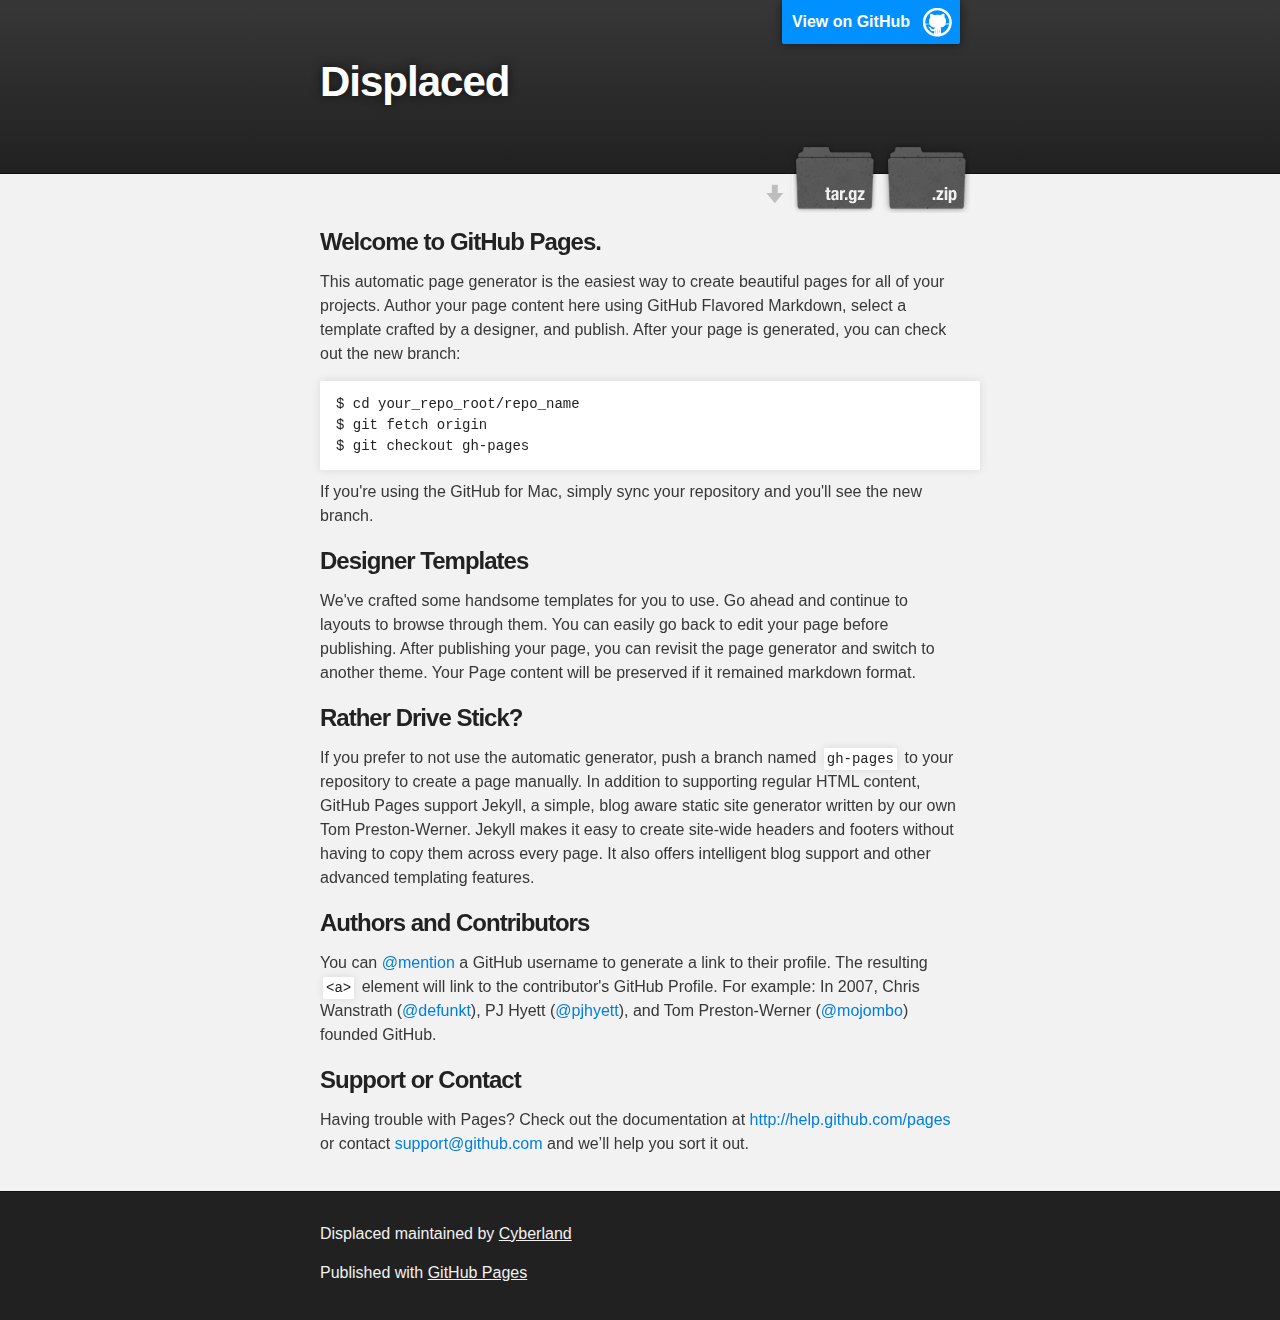
==== index.html @ 08fc385e "Create gh-pages branch via GitHub" ====
<!DOCTYPE html>
<html>

  <head>
    <meta charset='utf-8'>
    <meta http-equiv="X-UA-Compatible" content="chrome=1">
    <meta name="description" content="Displaced : ">

    <link rel="stylesheet" type="text/css" media="screen" href="stylesheets/stylesheet.css">

    <title>Displaced</title>
  </head>

  <body>

    <!-- HEADER -->
    <div id="header_wrap" class="outer">
        <header class="inner">
          <a id="forkme_banner" href="https://github.com/Cyberland/displaced">View on GitHub</a>

          <h1 id="project_title">Displaced</h1>
          <h2 id="project_tagline"></h2>

            <section id="downloads">
              <a class="zip_download_link" href="https://github.com/Cyberland/displaced/zipball/master">Download this project as a .zip file</a>
              <a class="tar_download_link" href="https://github.com/Cyberland/displaced/tarball/master">Download this project as a tar.gz file</a>
            </section>
        </header>
    </div>

    <!-- MAIN CONTENT -->
    <div id="main_content_wrap" class="outer">
      <section id="main_content" class="inner">
        <h3>
<a name="welcome-to-github-pages" class="anchor" href="#welcome-to-github-pages"><span class="octicon octicon-link"></span></a>Welcome to GitHub Pages.</h3>

<p>This automatic page generator is the easiest way to create beautiful pages for all of your projects. Author your page content here using GitHub Flavored Markdown, select a template crafted by a designer, and publish. After your page is generated, you can check out the new branch:</p>

<pre><code>$ cd your_repo_root/repo_name
$ git fetch origin
$ git checkout gh-pages
</code></pre>

<p>If you're using the GitHub for Mac, simply sync your repository and you'll see the new branch.</p>

<h3>
<a name="designer-templates" class="anchor" href="#designer-templates"><span class="octicon octicon-link"></span></a>Designer Templates</h3>

<p>We've crafted some handsome templates for you to use. Go ahead and continue to layouts to browse through them. You can easily go back to edit your page before publishing. After publishing your page, you can revisit the page generator and switch to another theme. Your Page content will be preserved if it remained markdown format.</p>

<h3>
<a name="rather-drive-stick" class="anchor" href="#rather-drive-stick"><span class="octicon octicon-link"></span></a>Rather Drive Stick?</h3>

<p>If you prefer to not use the automatic generator, push a branch named <code>gh-pages</code> to your repository to create a page manually. In addition to supporting regular HTML content, GitHub Pages support Jekyll, a simple, blog aware static site generator written by our own Tom Preston-Werner. Jekyll makes it easy to create site-wide headers and footers without having to copy them across every page. It also offers intelligent blog support and other advanced templating features.</p>

<h3>
<a name="authors-and-contributors" class="anchor" href="#authors-and-contributors"><span class="octicon octicon-link"></span></a>Authors and Contributors</h3>

<p>You can <a href="https://github.com/blog/821" class="user-mention">@mention</a> a GitHub username to generate a link to their profile. The resulting <code>&lt;a&gt;</code> element will link to the contributor's GitHub Profile. For example: In 2007, Chris Wanstrath (<a href="https://github.com/defunkt" class="user-mention">@defunkt</a>), PJ Hyett (<a href="https://github.com/pjhyett" class="user-mention">@pjhyett</a>), and Tom Preston-Werner (<a href="https://github.com/mojombo" class="user-mention">@mojombo</a>) founded GitHub.</p>

<h3>
<a name="support-or-contact" class="anchor" href="#support-or-contact"><span class="octicon octicon-link"></span></a>Support or Contact</h3>

<p>Having trouble with Pages? Check out the documentation at <a href="http://help.github.com/pages">http://help.github.com/pages</a> or contact <a href="mailto:support@github.com">support@github.com</a> and we’ll help you sort it out.</p>
      </section>
    </div>

    <!-- FOOTER  -->
    <div id="footer_wrap" class="outer">
      <footer class="inner">
        <p class="copyright">Displaced maintained by <a href="https://github.com/Cyberland">Cyberland</a></p>
        <p>Published with <a href="http://pages.github.com">GitHub Pages</a></p>
      </footer>
    </div>

    

  </body>
</html>
---- stylesheets/stylesheet.css ----
/*******************************************************************************
Slate Theme for GitHub Pages
by Jason Costello, @jsncostello
*******************************************************************************/

@import url(pygment_trac.css);

/*******************************************************************************
MeyerWeb Reset
*******************************************************************************/

html, body, div, span, applet, object, iframe,
h1, h2, h3, h4, h5, h6, p, blockquote, pre,
a, abbr, acronym, address, big, cite, code,
del, dfn, em, img, ins, kbd, q, s, samp,
small, strike, strong, sub, sup, tt, var,
b, u, i, center,
dl, dt, dd, ol, ul, li,
fieldset, form, label, legend,
table, caption, tbody, tfoot, thead, tr, th, td,
article, aside, canvas, details, embed,
figure, figcaption, footer, header, hgroup,
menu, nav, output, ruby, section, summary,
time, mark, audio, video {
  margin: 0;
  padding: 0;
  border: 0;
  font: inherit;
  vertical-align: baseline;
}

/* HTML5 display-role reset for older browsers */
article, aside, details, figcaption, figure,
footer, header, hgroup, menu, nav, section {
  display: block;
}

ol, ul {
  list-style: none;
}

table {
  border-collapse: collapse;
  border-spacing: 0;
}

/*******************************************************************************
Theme Styles
*******************************************************************************/

body {
  box-sizing: border-box;
  color:#373737;
  background: #212121;
  font-size: 16px;
  font-family: 'Myriad Pro', Calibri, Helvetica, Arial, sans-serif;
  line-height: 1.5;
  -webkit-font-smoothing: antialiased;
}

h1, h2, h3, h4, h5, h6 {
  margin: 10px 0;
  font-weight: 700;
  color:#222222;
  font-family: 'Lucida Grande', 'Calibri', Helvetica, Arial, sans-serif;
  letter-spacing: -1px;
}

h1 {
  font-size: 36px;
  font-weight: 700;
}

h2 {
  padding-bottom: 10px;
  font-size: 32px;
  background: url('../images/bg_hr.png') repeat-x bottom;
}

h3 {
  font-size: 24px;
}

h4 {
  font-size: 21px;
}

h5 {
  font-size: 18px;
}

h6 {
  font-size: 16px;
}

p {
  margin: 10px 0 15px 0;
}

footer p {
  color: #f2f2f2;
}

a {
  text-decoration: none;
  color: #007edf;
  text-shadow: none;

  transition: color 0.5s ease;
  transition: text-shadow 0.5s ease;
  -webkit-transition: color 0.5s ease;
  -webkit-transition: text-shadow 0.5s ease;
  -moz-transition: color 0.5s ease;
  -moz-transition: text-shadow 0.5s ease;
  -o-transition: color 0.5s ease;
  -o-transition: text-shadow 0.5s ease;
  -ms-transition: color 0.5s ease;
  -ms-transition: text-shadow 0.5s ease;
}

a:hover, a:focus {text-decoration: underline;}

footer a {
  color: #F2F2F2;
  text-decoration: underline;
}

em {
  font-style: italic;
}

strong {
  font-weight: bold;
}

img {
  position: relative;
  margin: 0 auto;
  max-width: 739px;
  padding: 5px;
  margin: 10px 0 10px 0;
  border: 1px solid #ebebeb;

  box-shadow: 0 0 5px #ebebeb;
  -webkit-box-shadow: 0 0 5px #ebebeb;
  -moz-box-shadow: 0 0 5px #ebebeb;
  -o-box-shadow: 0 0 5px #ebebeb;
  -ms-box-shadow: 0 0 5px #ebebeb;
}

p img {
  display: inline;
  margin: 0;
  padding: 0;
  vertical-align: middle;
  text-align: center;
  border: none;
}

pre, code {
  width: 100%;
  color: #222;
  background-color: #fff;

  font-family: Monaco, "Bitstream Vera Sans Mono", "Lucida Console", Terminal, monospace;
  font-size: 14px;

  border-radius: 2px;
  -moz-border-radius: 2px;
  -webkit-border-radius: 2px;
}

pre {
  width: 100%;
  padding: 10px;
  box-shadow: 0 0 10px rgba(0,0,0,.1);
  overflow: auto;
}

code {
  padding: 3px;
  margin: 0 3px;
  box-shadow: 0 0 10px rgba(0,0,0,.1);
}

pre code {
  display: block;
  box-shadow: none;
}

blockquote {
  color: #666;
  margin-bottom: 20px;
  padding: 0 0 0 20px;
  border-left: 3px solid #bbb;
}


ul, ol, dl {
  margin-bottom: 15px
}

ul {
  list-style: inside;
  padding-left: 20px;
}

ol {
  list-style: decimal inside;
  padding-left: 20px;
}

dl dt {
  font-weight: bold;
}

dl dd {
  padding-left: 20px;
  font-style: italic;
}

dl p {
  padding-left: 20px;
  font-style: italic;
}

hr {
  height: 1px;
  margin-bottom: 5px;
  border: none;
  background: url('../images/bg_hr.png') repeat-x center;
}

table {
  border: 1px solid #373737;
  margin-bottom: 20px;
  text-align: left;
 }

th {
  font-family: 'Lucida Grande', 'Helvetica Neue', Helvetica, Arial, sans-serif;
  padding: 10px;
  background: #373737;
  color: #fff;
 }

td {
  padding: 10px;
  border: 1px solid #373737;
 }

form {
  background: #f2f2f2;
  padding: 20px;
}

/*******************************************************************************
Full-Width Styles
*******************************************************************************/

.outer {
  width: 100%;
}

.inner {
  position: relative;
  max-width: 640px;
  padding: 20px 10px;
  margin: 0 auto;
}

#forkme_banner {
  display: block;
  position: absolute;
  top:0;
  right: 10px;
  z-index: 10;
  padding: 10px 50px 10px 10px;
  color: #fff;
  background: url('../images/blacktocat.png') #0090ff no-repeat 95% 50%;
  font-weight: 700;
  box-shadow: 0 0 10px rgba(0,0,0,.5);
  border-bottom-left-radius: 2px;
  border-bottom-right-radius: 2px;
}

#header_wrap {
  background: #212121;
  background: -moz-linear-gradient(top, #373737, #212121);
  background: -webkit-linear-gradient(top, #373737, #212121);
  background: -ms-linear-gradient(top, #373737, #212121);
  background: -o-linear-gradient(top, #373737, #212121);
  background: linear-gradient(top, #373737, #212121);
}

#header_wrap .inner {
  padding: 50px 10px 30px 10px;
}

#project_title {
  margin: 0;
  color: #fff;
  font-size: 42px;
  font-weight: 700;
  text-shadow: #111 0px 0px 10px;
}

#project_tagline {
  color: #fff;
  font-size: 24px;
  font-weight: 300;
  background: none;
  text-shadow: #111 0px 0px 10px;
}

#downloads {
  position: absolute;
  width: 210px;
  z-index: 10;
  bottom: -40px;
  right: 0;
  height: 70px;
  background: url('../images/icon_download.png') no-repeat 0% 90%;
}

.zip_download_link {
  display: block;
  float: right;
  width: 90px;
  height:70px;
  text-indent: -5000px;
  overflow: hidden;
  background: url(../images/sprite_download.png) no-repeat bottom left;
}

.tar_download_link {
  display: block;
  float: right;
  width: 90px;
  height:70px;
  text-indent: -5000px;
  overflow: hidden;
  background: url(../images/sprite_download.png) no-repeat bottom right;
  margin-left: 10px;
}

.zip_download_link:hover {
  background: url(../images/sprite_download.png) no-repeat top left;
}

.tar_download_link:hover {
  background: url(../images/sprite_download.png) no-repeat top right;
}

#main_content_wrap {
  background: #f2f2f2;
  border-top: 1px solid #111;
  border-bottom: 1px solid #111;
}

#main_content {
  padding-top: 40px;
}

#footer_wrap {
  background: #212121;
}



/*******************************************************************************
Small Device Styles
*******************************************************************************/

@media screen and (max-width: 480px) {
  body {
    font-size:14px;
  }

  #downloads {
    display: none;
  }

  .inner {
    min-width: 320px;
    max-width: 480px;
  }

  #project_title {
  font-size: 32px;
  }

  h1 {
    font-size: 28px;
  }

  h2 {
    font-size: 24px;
  }

  h3 {
    font-size: 21px;
  }

  h4 {
    font-size: 18px;
  }

  h5 {
    font-size: 14px;
  }

  h6 {
    font-size: 12px;
  }

  code, pre {
    min-width: 320px;
    max-width: 480px;
    font-size: 11px;
  }

}
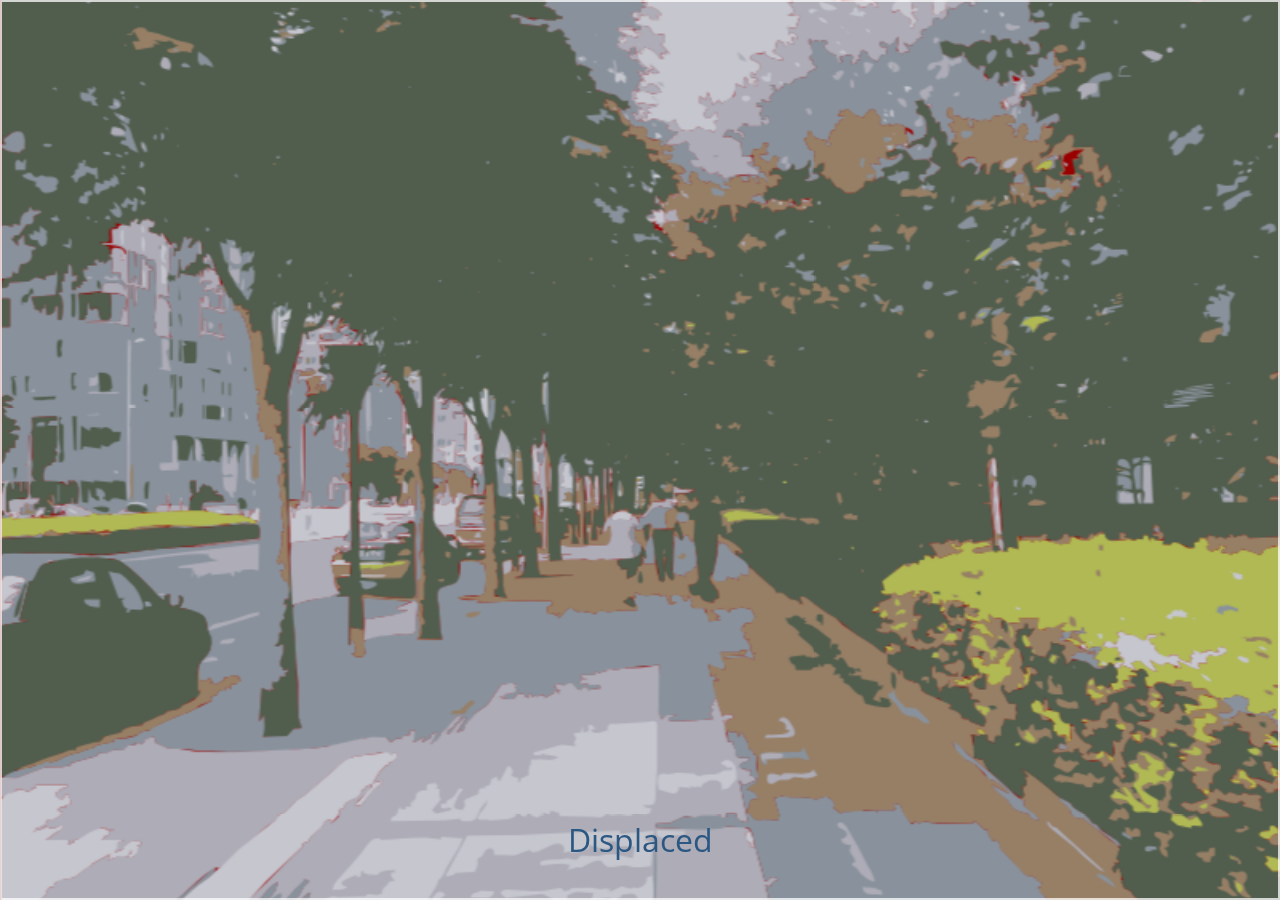
==== commit 36f13f79: "Update" ====
--- a/index.html
+++ b/index.html
@@ -1,79 +1,100 @@
 <!DOCTYPE html>
-<html>
+<!--[if lt IE 7]> <html lang="en" class="lt-ie9 lt-ie8 lt-ie7" prefix="og: http://ogp.me/ns#"> <![endif]-->
+<!--[if IE 7]>    <html lang="en" class="lt-ie9 lt-ie8" prefix="og: http://ogp.me/ns#"> <![endif]-->
+<!--[if IE 8]>    <html lang="en" class="lt-ie9" prefix="og: http://ogp.me/ns#"> <![endif]-->
+<!--[if gt IE 8]><!-->
+<html lang="en" class="" prefix="og: http://ogp.me/ns#">
+<!--<![endif]-->
 
-  <head>
-    <meta charset='utf-8'>
-    <meta http-equiv="X-UA-Compatible" content="chrome=1">
-    <meta name="description" content="Displaced : ">
+<head>
 
-    <link rel="stylesheet" type="text/css" media="screen" href="stylesheets/stylesheet.css">
+<meta charset="utf-8">
 
-    <title>Displaced</title>
-  </head>
+<! -- About the Article //-->
+<title>Front Cover</title>
+<meta name="description" content="DESCRIPTION">
+<meta name="author" content="Firstname Lastname">
 
-  <body>
+<meta property="og:site_name" content="woop.ie" />
+<meta property="og:title" content="Article Title" />
+<meta property="og:description" content="DESCRIPTION" />
+<meta property="og:article:author" content="AUTHORURL" />
+<meta property="og:article:section" content="Section" />
+<meta property="fb:admins" content="536042363" />
+<meta property="og:type" content="article"> 
+<meta property="og:url" content="http://www.woop.ie/url/" />
+<meta property="og:image" content="article/img/thumbnail.jpg" />
 
-    <!-- HEADER -->
-    <div id="header_wrap" class="outer">
-        <header class="inner">
-          <a id="forkme_banner" href="https://github.com/Cyberland/displaced">View on GitHub</a>
+<! -- iOS view formatting //-->
+<meta name="viewport" content="width=device-width,initial-scale=1.0,maximum-scale=1.0,user-scalable=no" />
+<meta name="apple-mobile-web-app-capable" content="yes" />
+<meta name="apple-mobile-web-app-status-bar-style" content="black-translucent" />
 
-          <h1 id="project_title">Displaced</h1>
-          <h2 id="project_tagline"></h2>
+<!--Microsoft -->
+<meta http-equiv="cleartype" content="on">
+<meta http-equiv="X-UA-Compatible" content="IE=edge,chrome=1">
 
-            <section id="downloads">
-              <a class="zip_download_link" href="https://github.com/Cyberland/displaced/zipball/master">Download this project as a .zip file</a>
-              <a class="tar_download_link" href="https://github.com/Cyberland/displaced/tarball/master">Download this project as a tar.gz file</a>
-            </section>
-        </header>
-    </div>
+<! -- Stylesheets //-->
+<link href="fonts/modern-pictograms/stylesheet.css" rel="stylesheet" /> <!-- temp sass compile workaround //-->
+<link href="stylesheets/theme.css" rel="stylesheet" />
+<link href="frontcover/styles.css" rel="stylesheet" />
+<link href="stylesheets/print.css" rel="stylesheet" />
 
-    <!-- MAIN CONTENT -->
-    <div id="main_content_wrap" class="outer">
-      <section id="main_content" class="inner">
-        <h3>
-<a name="welcome-to-github-pages" class="anchor" href="#welcome-to-github-pages"><span class="octicon octicon-link"></span></a>Welcome to GitHub Pages.</h3>
+<!--[if IE]>
+<link href="stylesheets/ie.css" media="screen, projection" rel="stylesheet" type="text/css" />
+<![endif]-->
 
-<p>This automatic page generator is the easiest way to create beautiful pages for all of your projects. Author your page content here using GitHub Flavored Markdown, select a template crafted by a designer, and publish. After your page is generated, you can check out the new branch:</p>
+<!--[if lt IE 9]>
+<script src="js/html5shiv.js"></script>
+<![endif]-->
 
-<pre><code>$ cd your_repo_root/repo_name
-$ git fetch origin
-$ git checkout gh-pages
-</code></pre>
+<a rel="prev" class="prev" href="index.html"></a>
+<a rel="next" class="next" href="feature_1824.html"></a>
+</head>
 
-<p>If you're using the GitHub for Mac, simply sync your repository and you'll see the new branch.</p>
+<body class="page" id="frontcover">
+<img src="articleContent/1823/1243499657748.png" id="bg" class="bgwidth" style="margin-left: 0.5px;" alt=""/>
+<a href="feature_1824.html" id="linkthrough"></a>
 
-<h3>
-<a name="designer-templates" class="anchor" href="#designer-templates"><span class="octicon octicon-link"></span></a>Designer Templates</h3>
 
-<p>We've crafted some handsome templates for you to use. Go ahead and continue to layouts to browse through them. You can easily go back to edit your page before publishing. After publishing your page, you can revisit the page generator and switch to another theme. Your Page content will be preserved if it remained markdown format.</p>
+<!-- START main wrapper //-->
+<div id="wrapper">
 
-<h3>
-<a name="rather-drive-stick" class="anchor" href="#rather-drive-stick"><span class="octicon octicon-link"></span></a>Rather Drive Stick?</h3>
 
-<p>If you prefer to not use the automatic generator, push a branch named <code>gh-pages</code> to your repository to create a page manually. In addition to supporting regular HTML content, GitHub Pages support Jekyll, a simple, blog aware static site generator written by our own Tom Preston-Werner. Jekyll makes it easy to create site-wide headers and footers without having to copy them across every page. It also offers intelligent blog support and other advanced templating features.</p>
+<!-- START article heading //-->
+<header role="banner" id="frontcover-heading" class="group go-center">
 
-<h3>
-<a name="authors-and-contributors" class="anchor" href="#authors-and-contributors"><span class="octicon octicon-link"></span></a>Authors and Contributors</h3>
+        
 
-<p>You can <a href="https://github.com/blog/821" class="user-mention">@mention</a> a GitHub username to generate a link to their profile. The resulting <code>&lt;a&gt;</code> element will link to the contributor's GitHub Profile. For example: In 2007, Chris Wanstrath (<a href="https://github.com/defunkt" class="user-mention">@defunkt</a>), PJ Hyett (<a href="https://github.com/pjhyett" class="user-mention">@pjhyett</a>), and Tom Preston-Werner (<a href="https://github.com/mojombo" class="user-mention">@mojombo</a>) founded GitHub.</p>
+</header>
+<div id="frontcover-items-wrap" class="go-center">
+<section id="frontcover-items"><p><a href="contents.html" class="">Displaced</a></p>
+</section>
+</div>
+<!-- End article heading //-->
 
-<h3>
-<a name="support-or-contact" class="anchor" href="#support-or-contact"><span class="octicon octicon-link"></span></a>Support or Contact</h3>
+</div><!-- END main wrapper //-->
 
-<p>Having trouble with Pages? Check out the documentation at <a href="http://help.github.com/pages">http://help.github.com/pages</a> or contact <a href="mailto:support@github.com">support@github.com</a> and we’ll help you sort it out.</p>
-      </section>
-    </div>
+<!-- jQuery plugins, CDN and fallback //-->
+<script type="text/javascript" src="//ajax.googleapis.com/ajax/libs/jquery/1.7.1/jquery.min.js"></script>
+<script type="text/javascript">
+if (typeof jQuery == 'undefined') {
+    document.write(unescape("%3Cscript src='js/jquery-1.7.1.min.js' type='text/javascript'%3E%3C/script%3E"));
+}
+</script>
+<script type="text/javascript" src="js/scripts-combined.js"></script>
+<script type="text/javascript" src="js/debug.js"></script>
 
-    <!-- FOOTER  -->
-    <div id="footer_wrap" class="outer">
-      <footer class="inner">
-        <p class="copyright">Displaced maintained by <a href="https://github.com/Cyberland">Cyberland</a></p>
-        <p>Published with <a href="http://pages.github.com">GitHub Pages</a></p>
-      </footer>
-    </div>
+<!-- Google Analytics //-->
+<script>
+	(function(i,s,o,g,r,a,m){i['GoogleAnalyticsObject']=r;i[r]=i[r]||function(){
+	(i[r].q=i[r].q||[]).push(arguments)},i[r].l=1*new Date();a=s.createElement(o), 
+	m=s.getElementsByTagName(o)[0];a.async=1;a.src=g;m.parentNode.insertBefore(a,m) 
+	})(window,document,'script','//www.google-analytics.com/analytics.js','ga');
 
-    
+	ga('create', 'UA-28531592-1', 'auto');
+	ga('send', 'pageview');
+</script>
 
-  </body>
+</body>
 </html>
--- a/fonts/modern-pictograms/stylesheet.css
+++ b/fonts/modern-pictograms/stylesheet.css
@@ -0,0 +1,16 @@
+/* Generated by Font Squirrel (http://www.fontsquirrel.com) on February 23, 2012 06:17:57 AM America/New_York */
+
+
+
+@font-face {
+    font-family: 'ModernPictogramsNormal';
+    src: url('modernpics-webfont.eot');
+    src: url('modernpics-webfont.eot?#iefix') format('embedded-opentype'),
+         url('modernpics-webfont.woff') format('woff'),
+         url('modernpics-webfont.ttf') format('truetype'),
+         url('modernpics-webfont.svg#ModernPictogramsNormal') format('svg');
+    font-weight: normal;
+    font-style: normal;
+
+}
+
--- a/stylesheets/theme.css
+++ b/stylesheets/theme.css
@@ -0,0 +1,3411 @@
+@import url(https://fonts.googleapis.com/css?family=Open+Sans:400,700,400italic,700italic,800|Montserrat:400,700|Open+Sans+Condensed:300,300italic,700);
+.font1 {
+  font-family: "Open Sans", sans-serif; }
+
+.font2 {
+  font-family: "Montserrat", sans-serif; }
+
+.font3 {
+  font-family: "Open Sans Condensed", sans-serif; }
+
+.color1 {
+  color: #222222 !important; }
+
+.color2 {
+  color: #990000 !important; }
+
+.color3 {
+  color: #999999 !important; }
+
+.color4 {
+  color: #2b5783 !important; }
+
+.revcolor1 {
+  color: white !important; }
+
+.revcolor2 {
+  color: #eeeeee !important; }
+
+.color1-bg {
+  background-color: #222222 !important; }
+
+.color2-bg {
+  background-color: #990000 !important; }
+
+.color3-bg {
+  background-color: #999999 !important; }
+
+.color4-bg {
+  background-color: #2b5783 !important; }
+
+.revcolor1-bg {
+  background-color: white !important; }
+
+.revcolor2-bg {
+  background-color: #eeeeee !important; }
+
+.bold {
+  font-weight: bold; }
+
+.italic {
+  font-style: italic; }
+
+.allcaps {
+  text-transform: uppercase; }
+
+article, aside, details, figcaption, figure, footer, header, hgroup, nav, section {
+  display: block; }
+
+audio, canvas, video {
+  display: inline-block;
+  *display: inline;
+  *zoom: 1; }
+
+audio:not([controls]) {
+  display: none; }
+
+[hidden] {
+  display: none; }
+
+html {
+  font-size: 100%;
+  -webkit-text-size-adjust: 100%;
+  -ms-text-size-adjust: 100%; }
+
+html, button, input, select, textarea {
+  font-family: sans-serif; }
+
+body {
+  margin: 0; }
+
+a:focus {
+  outline: thin dotted; }
+
+a:hover, a:active {
+  outline: 0; }
+
+h1 {
+  font-size: 2em; }
+
+abbr[title] {
+  border-bottom: 1px dotted; }
+
+b, strong {
+  font-weight: 700; }
+
+blockquote {
+  margin: 1em 40px; }
+
+dfn {
+  font-style: italic; }
+
+mark {
+  background: #ff0;
+  color: #000; }
+
+pre, code, kbd, samp {
+  font-family: monospace,serif;
+  _font-family: 'courier new',monospace;
+  font-size: 1em; }
+
+pre {
+  white-space: pre;
+  white-space: pre-wrap;
+  word-wrap: break-word; }
+
+q {
+  quotes: none; }
+
+q:before, q:after {
+  content: '';
+  content: none; }
+
+small {
+  font-size: 75%; }
+
+sub, sup {
+  font-size: 75%;
+  line-height: 0;
+  position: relative;
+  vertical-align: baseline; }
+
+sup {
+  top: -.5em; }
+
+sub {
+  bottom: -.25em; }
+
+ul, ol {
+  margin-left: 0;
+  padding: 0 0 0 40px; }
+
+dd {
+  margin: 0 0 0 40px; }
+
+nav ul, nav ol {
+  list-style: none;
+  list-style-image: none;
+  margin: 0;
+  padding: 0; }
+
+img {
+  border: 0;
+  -ms-interpolation-mode: bicubic; }
+
+svg:not(:root) {
+  overflow: hidden; }
+
+figure {
+  margin: 0; }
+
+form {
+  margin: 0; }
+
+fieldset {
+  border: 1px solid silver;
+  margin: 0 2px;
+  padding: .35em .625em .75em; }
+
+legend {
+  border: 0;
+  padding: 0;
+  white-space: normal;
+  *margin-left: -7px; }
+
+button, input, select, textarea {
+  font-size: 100%;
+  margin: 0;
+  vertical-align: baseline;
+  *vertical-align: middle; }
+
+button, input {
+  line-height: normal; }
+
+button, input[type="button"], input[type="reset"], input[type="submit"] {
+  cursor: pointer;
+  -webkit-appearance: button;
+  *overflow: visible; }
+
+input[type="checkbox"], input[type="radio"] {
+  box-sizing: border-box;
+  padding: 0;
+  *height: 13px;
+  *width: 13px; }
+
+input[type="search"] {
+  -webkit-appearance: textfield;
+  -moz-box-sizing: content-box;
+  -webkit-box-sizing: content-box;
+  box-sizing: content-box; }
+
+input[type="search"]::-webkit-search-decoration, input[type="search"]::-webkit-search-cancel-button {
+  -webkit-appearance: none; }
+
+button::-moz-focus-inner, input::-moz-focus-inner {
+  border: 0;
+  padding: 0; }
+
+textarea {
+  overflow: auto;
+  vertical-align: top; }
+
+table {
+  border-collapse: collapse;
+  border-spacing: 0; }
+
+* {
+  -moz-box-sizing: border-box;
+  -webkit-box-sizing: border-box;
+  box-sizing: border-box; }
+
+h1, h2, h3, h4, h5, h6 {
+  display: block;
+  font-size: 1em;
+  font-weight: normal;
+  margin: 0;
+  padding: 0; }
+
+.group:before,
+.group:after {
+  content: "";
+  display: table; }
+
+.group:after {
+  clear: both; }
+
+.group {
+  zoom: 1; }
+
+body {
+  background: white;
+  font-family: "Open Sans", sans-serif;
+  color: #555555;
+  margin: 0;
+  padding: 0;
+  -webkit-font-smoothing: antialiased; }
+
+a {
+  text-decoration: none;
+  -webkit-transition: all 0.1s linear; }
+  a:link {
+    color: #2b5783; }
+  a:visited {
+    color: #2b5783; }
+  a:focus {
+    color: #990000; }
+  a:hover {
+    color: #990000;
+    cursor: pointer; }
+  a:active {
+    color: #990000;
+    cursor: pointer; }
+
+::selection {
+  background: #999999;
+  color: #222222; }
+
+::-moz-selection {
+  background: #999999;
+  color: #222222; }
+
+.ios-only {
+  display: none; }
+
+@media only screen and (max-device-width: 480px) {
+  .ios-only {
+    display: block; } }
+@media only screen and (max-device-width: 1024px) {
+  .ios-only {
+    display: block; } }
+#debug-console {
+  background: #000;
+  bottom: 20px;
+  color: #ff0;
+  font-size: 11px;
+  font-family: Arial;
+  font-weight: bold;
+  opacity: 0.8;
+  padding: 5px 10px;
+  position: fixed;
+  left: 0;
+  text-transform: uppercase;
+  text-shadow: none;
+  z-index: 10000;
+  width: 100%; }
+
+#debug-console i {
+  color: #fff;
+  font-style: italic;
+  text-transform: lowercase;
+  padding-right: 10px; }
+
+@media screen and (max-width: 31.25em) {
+  #debug-console #pixels:after {
+    content: " Under 500px"; } }
+@media screen and (min-width: 31.25em) {
+  #debug-console #pixels:after {
+    content: " 501px > 799px"; } }
+@media screen and (min-width: 50em) {
+  #debug-console #pixels:after {
+    content: " 800px > 999px"; } }
+@media screen and (min-width: 62.5em) {
+  #debug-console #pixels:after {
+    content: " 1000px > 1199px"; } }
+@media screen and (min-width: 75em) {
+  #debug-console #pixels:after {
+    content: " Over 1200px"; } }
+
+@media screen and (max-width: 31.25em) {
+  #debug-console #ems:after {
+    content: "Under 31.25em "; } }
+@media screen and (min-width: 31.25em) {
+  #debug-console #ems:after {
+    content: "31.25em > 50em "; } }
+@media screen and (min-width: 50em) {
+  #debug-console #ems:after {
+    content: "50em > 62.5em "; } }
+@media screen and (min-width: 50em) {
+  #debug-console #ems:after {
+    content: "62.5em > 75em "; } }
+@media screen and (min-width: 75em) {
+  #debug-console #ems:after {
+    content: "Over 75em "; } }
+
+@font-face {
+  font-family: 'ModernPictogramsNormal';
+  src: url("../fonts/modern-pictograms/modernpics-webfont.eot");
+  src: url("../fonts/modern-pictograms/modernpics-webfont.eot?#iefix") format("embedded-opentype"), url("../fonts/modern-pictograms/modernpics-webfont.woff") format("woff"), url("../fonts/modern-pictograms/modernpics-webfont.ttf") format("truetype"), url("../fonts/modern-pictograms/modernpics-webfont.svg#ModernPictogramsNormal") format("svg");
+  font-weight: normal;
+  font-style: normal; }
+
+#wrapper {
+  margin: 0;
+  padding: 0; }
+
+@media screen and (max-width: 31.25em) {
+  article[role=main] {
+    margin: 0 32px; } }
+@media screen and (min-width: 31.25em) {
+  article[role=main] {
+    margin: 0 64px; } }
+@media screen and (min-width: 50em) {
+  #wrapper {
+    margin: 0 auto; }
+
+  article[role=main] {
+    margin: 0 96px; } }
+@media only screen and (min-device-width: 768px) and (max-device-width: 1024px) and (orientation: landscape) {
+  #wrapper {
+    width: 1024px;
+    max-width: 1024px; } }
+@media only screen and (min-device-width: 768px) and (max-device-width: 1024px) and (orientation: portrait) {
+  #wrapper {
+    width: 768px;
+    max-width: 768px; } }
+@media screen and (min-width: 62.5em) {
+  #wrapper {
+    width: 1000px;
+    max-width: 1000px; }
+
+  article[role=main], #publication-footer {
+    margin: 0 128px 0 128px; } }
+#top-bar {
+  background: black;
+  border-bottom: 4px solid black;
+  clear: both;
+  min-height: 40px;
+  margin: 0;
+  padding: 0;
+  position: relative;
+  z-index: 1000; }
+
+#top-nav {
+  float: left;
+  z-index: 1000; }
+
+#top-social {
+  float: right;
+  z-index: 1000; }
+
+#top-title {
+  color: white;
+  font-size: 1em;
+  line-height: 2.5;
+  margin: 0 0 0px 0;
+  line-height: 40px;
+  font-family: "Montserrat", sans-serif;
+  left: 50%;
+  margin-left: -128px;
+  padding: 0 8px;
+  position: absolute;
+  text-align: center;
+  width: 256px;
+  z-index: 1; }
+
+.button-links ul {
+  margin: 0;
+  padding: 0; }
+  .button-links ul li {
+    display: inline;
+    line-height: 40px;
+    margin: 0;
+    padding: 0;
+    z-index: 200; }
+    .button-links ul li a {
+      -webkit-font-smoothing: antialiased;
+      background: transparent;
+      color: #eeeeee;
+      display: block;
+      float: left;
+      font-family: 'ModernPictogramsNormal';
+      font-size: 1.5em;
+      line-height: 2.5;
+      margin: 0 0 0px 0;
+      line-height: 40px;
+      margin: 0;
+      padding: 0;
+      text-decoration: none; }
+      .button-links ul li a:hover {
+        color: white; }
+      .button-links ul li a #cont-dropdown {
+        background: #222222;
+        position: absolute;
+        width: 100%;
+        left: -9999px;
+        top: 40px;
+        z-index: 1000; }
+        .button-links ul li a #cont-dropdown ol li {
+          display: block;
+          width: 100%; }
+          .button-links ul li a #cont-dropdown ol li h2 a {
+            background: #090909;
+            font-size: 0.6em;
+            line-height: 1.5;
+            margin: 0 0 0px 0; }
+          .button-links ul li a #cont-dropdown ol li a {
+            border-bottom: 1px solid #3c3c3c;
+            color: white;
+            display: block;
+            font-family: "Open Sans", sans-serif;
+            padding: 8px 16px;
+            width: 100%;
+            font-size: 0.6em;
+            line-height: 1.5;
+            margin: 0 0 0px 0; }
+            .button-links ul li a #cont-dropdown ol li a:hover {
+              background: #990000;
+              color: white; }
+            .button-links ul li a #cont-dropdown ol li a span, .button-links ul li a #cont-dropdown ol li a p {
+              display: none; }
+      .button-links ul li a.cont:hover #cont-dropdown, .button-links ul li a.cont:active #cont-dropdown {
+        left: 0; }
+      .button-links ul li a #cont-dropdown:hover {
+        left: 0; }
+    .button-links ul li i {
+      display: block;
+      float: left;
+      margin: 0;
+      vertical-align: baseline;
+      font-family: "ModernPictogramsNormal", Arial, Serif;
+      font-style: normal;
+      font-weight: normal;
+      text-align: center;
+      width: 40px; }
+    .button-links ul li b {
+      float: left;
+      font-family: "Montserrat", sans-serif;
+      font-style: normal;
+      font-weight: normal;
+      font-size: 16px;
+      text-transform: uppercase;
+      text-indent: 100%;
+      white-space: nowrap;
+      overflow: hidden;
+      display: none; }
+
+.icon-cover:before {
+  content: "B"; }
+
+.icon-contents:before {
+  content: "5"; }
+
+.icon-previousarticle:before {
+  content: "<"; }
+
+.icon-nextarticle:before {
+  content: ">"; }
+
+.icon-twitter:before {
+  content: "T"; }
+
+.icon-facebook:before {
+  content: "F"; }
+
+.icon-share:before {
+  content: "o"; }
+
+.icon-comment:before {
+  content: "b"; }
+
+#end-nav {
+  margin: 0; }
+  #end-nav ul {
+    list-style: none;
+    margin: 0;
+    padding: 0; }
+    #end-nav ul li {
+      float: left;
+      padding: 0;
+      text-align: center;
+      width: 50%; }
+      #end-nav ul li .end-titles {
+        width: 90%; }
+  #end-nav a {
+    display: block;
+    padding: 8px 0;
+    text-decoration: none; }
+  #end-nav .arrow {
+    font-family: "ModernPictogramsNormal", Arial, Serif; }
+  #end-nav .end-prevnext {
+    font-size: 0.75em;
+    line-height: 1.5;
+    margin: 0 0 0px 0;
+    font-family: "Montserrat", sans-serif;
+    padding: 4px 0; }
+  #end-nav .end-article {
+    font-size: 0.75em;
+    line-height: 1.5;
+    margin: 0 0 0px 0;
+    font-family: "Open Sans", sans-serif; }
+  #end-nav #end-nav-prevarticle {
+    text-align: left; }
+  #end-nav #end-nav-nextarticle {
+    text-align: right; }
+
+@media screen and (max-width: 31.25em) {
+  #top-title {
+    display: none; }
+
+  .button-links ul li a #cont-dropdown {
+    max-height: 300px;
+    overflow-y: auto; }
+  .button-links ul li a ::-webkit-scrollbar {
+    width: 20px;
+    opacity: 0.5; }
+  .button-links ul li a ::-webkit-scrollbar-track {
+    background: #151515; }
+  .button-links ul li a ::-webkit-scrollbar-thumb {
+    background: #990000;
+    border: 3px solid #151515; }
+
+  #end-nav {
+    margin: 0 32px; }
+    #end-nav ul {
+      margin: 0; }
+      #end-nav ul li p {
+        display: none; }
+      #end-nav ul li a {
+        background: #222222;
+        color: white;
+        font-size: 2em;
+        line-height: 2;
+        margin: 0 0 0px 0;
+        padding: 0;
+        text-align: center; }
+        #end-nav ul li a:hover {
+          background: #990000; }
+      #end-nav ul #end-nav-prevarticle {
+        border-right: 1px solid #555555; } }
+@media screen and (min-width: 31.25em) {
+  .button-links ul li a #cont-dropdown {
+    width: 480px;
+    max-height: 600px;
+    overflow-y: auto; }
+  .button-links ul li a ::-webkit-scrollbar {
+    width: 20px;
+    opacity: 0.5; }
+  .button-links ul li a ::-webkit-scrollbar-track {
+    background: #151515; }
+  .button-links ul li a ::-webkit-scrollbar-thumb {
+    background: #990000;
+    border: 3px solid #151515; }
+  .button-links ul li a.cont:hover #cont-dropdown {
+    left: 40px; }
+
+  #end-nav {
+    margin: 0 64px 32px 64px;
+    z-index: 500; }
+    #end-nav ul {
+      margin: 0; }
+      #end-nav ul li .end-prevnext {
+        color: #222222; }
+      #end-nav ul li .end-article {
+        color: #2b5783; }
+      #end-nav ul li span {
+        margin: 0;
+        padding: 0;
+        font-size: 2em;
+        line-height: 2;
+        margin: 0 0 0px 0;
+        height: 80px; }
+      #end-nav ul li .end-titles {
+        padding: 0 16px;
+        height: 80px; }
+      #end-nav ul #end-nav-prevarticle .arrow {
+        float: left; }
+      #end-nav ul #end-nav-prevarticle .end-titles {
+        float: left; }
+      #end-nav ul #end-nav-nextarticle .arrow {
+        float: right; }
+      #end-nav ul #end-nav-nextarticle .end-titles {
+        float: right; } }
+@media screen and (min-width: 50em) {
+  #end-nav {
+    margin: 0 96px 32px 96px; } }
+@media screen and (min-width: 62.5em) {
+  #top-bar {
+    position: fixed;
+    height: 48px;
+    left: 0;
+    top: 0;
+    opacity: 0.9;
+    width: 100%;
+    -webkit-box-shadow: 0px 1px 0px 2px rgba(0, 0, 0, 0.2);
+    -moz-box-shadow: 0px 1px 0px 2px rgba(0, 0, 0, 0.2);
+    box-shadow: 0px 1px 0px 2px rgba(0, 0, 0, 0.2); }
+    #top-bar .button-links ul li {
+      line-height: 48px; }
+      #top-bar .button-links ul li a {
+        font-size: 2em;
+        line-height: 3;
+        margin: 0 0 0px 0;
+        line-height: 48px; }
+        #top-bar .button-links ul li a #cont-dropdown {
+          top: 48px; }
+      #top-bar .button-links ul li i {
+        width: 48px; }
+
+  #end-nav {
+    margin: 0 96px; }
+    #end-nav ul li {
+      display: block;
+      float: left;
+      margin-top: -80px;
+      position: fixed;
+      top: 50%;
+      height: 160px;
+      width: 184px;
+      font-size: 1em;
+      line-height: 1;
+      margin: 0 0 0px 0;
+      padding: 0;
+      z-index: 500; }
+      #end-nav ul li span {
+        background: #222222;
+        color: white;
+        display: block;
+        float: left;
+        height: 160px;
+        margin: 0;
+        padding: 0 12px;
+        opacity: 0.5;
+        -webkit-transition: all 0.25s ease-in-out;
+        -moz-transition: all 0.25s ease-in-out;
+        -o-transition: all 0.25s ease-in-out;
+        -ms-transition: all 0.25s ease-in-out;
+        transition: all 0.25s ease-in-out; }
+      #end-nav ul li .end-titles {
+        opacity: 0;
+        background: black;
+        display: block;
+        height: 160px;
+        width: 128px;
+        padding: 0;
+        -webkit-transition: all 0.25s ease-in-out;
+        -moz-transition: all 0.25s ease-in-out;
+        -o-transition: all 0.25s ease-in-out;
+        -ms-transition: all 0.25s ease-in-out;
+        transition: all 0.25s ease-in-out; }
+        #end-nav ul li .end-titles .end-prevnext {
+          background: #990000;
+          border-bottom: 1px solid white;
+          color: white !important;
+          padding: 8px 16px;
+          margin: 0;
+          text-transform: uppercase;
+          font-size: 0.5em;
+          line-height: 1;
+          margin: 0 0 0px 0;
+          font-weight: bold;
+          font-style: normal; }
+        #end-nav ul li .end-titles .end-article {
+          color: white !important;
+          padding: 8px 16px;
+          height: 128px;
+          font-size: 0.75em;
+          line-height: 1.25;
+          margin: 0 0 0px 0;
+          font-weight: normal;
+          font-style: normal; }
+      #end-nav ul li:hover span {
+        background: #990000;
+        color: white;
+        opacity: 0.9; }
+      #end-nav ul li:hover .end-titles {
+        opacity: 0.9; }
+      #end-nav ul li .arrow {
+        font-size: 2em;
+        line-height: 1;
+        margin: 0 0 0px 0;
+        line-height: 160px; }
+    #end-nav #end-nav {
+      margin: 0 128px 0 128px; }
+    #end-nav #end-nav-prevarticle {
+      left: 0; }
+      #end-nav #end-nav-prevarticle .end-titles {
+        border-left: 1px solid white; }
+    #end-nav #end-nav-nextarticle {
+      right: 0; }
+      #end-nav #end-nav-nextarticle .end-titles {
+        border-right: 1px solid white; } }
+@media only screen and (min-device-width: 768px) and (max-device-width: 1024px) {
+  #end-nav {
+    display: none; } }
+@media print {
+  #top-nav, #top-social {
+    display: none; } }
+#intro-heading .titles {
+  margin: 0;
+  padding: 0;
+  clear: both;
+  z-index: 0; }
+  #intro-heading .titles h1 {
+    color: #222222;
+    font-size: 2em;
+    line-height: 1.2;
+    margin: 0 0 24px 0;
+    font-weight: bold;
+    font-style: normal;
+    font-family: "Open Sans", sans-serif; }
+  #intro-heading .titles .subtitle {
+    color: #990000;
+    font-size: 1.5em;
+    line-height: 1.2;
+    margin: 0 0 16px 0;
+    font-weight: normal;
+    font-style: normal;
+    padding: 0 0 16px 0;
+    font-family: "Montserrat", sans-serif; }
+#intro-heading .sections {
+  background: #222222;
+  display: inline-block;
+  text-transform: uppercase;
+  font-size: 1em;
+  line-height: 1;
+  margin: 0 0 16px 0;
+  padding: 8px 16px; }
+  #intro-heading .sections b {
+    color: white;
+    font-family: "Open Sans Condensed", sans-serif;
+    font-weight: bold;
+    padding: 0 8px 0 0; }
+  #intro-heading .sections i {
+    color: #eeeeee;
+    font-family: "Open Sans Condensed", sans-serif;
+    font-style: normal; }
+#intro-heading #main-image {
+  margin: 0 0 16px 0; }
+  #intro-heading #main-image img {
+    display: block;
+    width: 100%; }
+#intro-heading.noimage {
+  margin-top: 32px; }
+
+#intro-heading #main-image-print {
+  display: none; }
+
+@media screen and (max-width: 31.25em) {
+  #intro-heading {
+    width: 100%;
+    height: auto;
+    display: table; }
+    #intro-heading .titles {
+      display: table-header-group; }
+      #intro-heading .titles h1 {
+        font-size: 2em;
+        line-height: 1.25;
+        margin: 0 0 16px 0;
+        padding: 24px 32px 4px 32px; }
+      #intro-heading .titles .subtitle {
+        font-size: 1.25em;
+        line-height: 1.25;
+        margin: 0 0 16px 0;
+        padding: 0 32px 4px 32px; }
+      #intro-heading .titles .sections {
+        margin: 0 32px 16px 32px; }
+    #intro-heading #main-image {
+      display: table-row-group;
+      padding: 0;
+      width: 100%;
+      overflow: hidden; }
+      #intro-heading #main-image img {
+        width: 100%;
+        display: block;
+        overflow: hidden; }
+      #intro-heading #main-image figcaption {
+        margin: 0 32px 16px 32px; }
+    #intro-heading #credits {
+      display: table-footer-group; }
+    #intro-heading.noimage {
+      margin-top: 0; } }
+@media screen and (min-width: 31.25em) {
+  #intro-heading {
+    margin: 0; }
+    #intro-heading #main-image {
+      margin: 0 0 32px 0; }
+      #intro-heading #main-image figcaption {
+        margin: 0 64px 16px 64px; }
+    #intro-heading .titles {
+      margin: 0 64px; } }
+@media screen and (min-width: 50em) {
+  #intro-heading .titles {
+    margin: 0 96px; }
+    #intro-heading .titles h1 {
+      font-size: 3em;
+      line-height: 1.2;
+      margin: 0 0 24px 0; }
+    #intro-heading .titles .subtitle {
+      font-size: 1.75em;
+      line-height: 1.25;
+      margin: 0 0 16px 0; }
+  #intro-heading #main-image figcaption {
+    margin: 0 96px 16px 96px; } }
+@media screen and (min-width: 62.5em) {
+  #intro-heading .titles {
+    margin: 0 128px 0 128px; }
+    #intro-heading .titles h1 {
+      font-size: 4em;
+      line-height: 1.2;
+      margin: 0 0 32px 0; }
+    #intro-heading .titles .subtitle {
+      font-size: 2em;
+      line-height: 1.25;
+      margin: 0 0 16px 0; }
+  #intro-heading.noimage {
+    margin-top: 96px; }
+  #intro-heading #main-image figcaption {
+    margin: 0 128px 16px 128px; } }
+#intro-section p {
+  font-size: 1.25em;
+  line-height: 1.5;
+  margin: 0 0 32px 0;
+  font-weight: normal;
+  font-style: italic; }
+#intro-section ul {
+  margin: 0;
+  padding: 0; }
+  #intro-section ul li {
+    list-style: none;
+    margin: 0;
+    padding: 0;
+    font-size: 1.25em;
+    line-height: 1.5;
+    margin: 0 0 16px 0; }
+
+#credits {
+  margin: 0 0 16px 0; }
+
+#roles {
+  font-size: 1em;
+  line-height: 1.5;
+  margin: 0 0 32px 0;
+  clear: both;
+  font-family: "Open Sans Condensed", sans-serif;
+  width: 100%; }
+  #roles dt {
+    color: #222222;
+    float: left;
+    font-weight: bold;
+    margin: 0 16px 0 0;
+    padding: 0; }
+  #roles dd {
+    margin: 0;
+    padding: 0;
+    color: #222222; }
+
+#issue {
+  margin: 16px 64px; }
+
+#edition {
+  font-size: 1em;
+  line-height: 1.5;
+  margin: 0 0 0px 0;
+  font-family: "Open Sans Condensed", sans-serif;
+  padding: 0 0 32px 0;
+  width: 100%; }
+  #edition dt {
+    float: left;
+    margin: 0;
+    padding: 0; }
+  #edition dd {
+    float: left;
+    margin: 0 32px 0 8px;
+    padding: 0 8px; }
+
+@media screen and (max-width: 31.25em) {
+  #credits {
+    margin: 0 0 16px 0; }
+
+  #roles {
+    padding: 16px 32px; }
+
+  #issue {
+    margin: 0;
+    padding: 16px 32px 8px 32px; }
+
+  #edition {
+    font-size: 1.5em;
+    line-height: 1.5;
+    margin: 0 0 0px 0; } }
+@media screen and (min-width: 31.25em) {
+  #credits {
+    margin: 0 64px 16px 64px; } }
+@media screen and (min-width: 50em) {
+  #intro-section p {
+    font-size: 1.5em;
+    line-height: 1.5;
+    margin: 0 0 32px 0;
+    font-weight: normal;
+    font-style: italic; }
+  #intro-section ul {
+    margin: 0;
+    padding: 0; }
+    #intro-section ul li {
+      list-style: none;
+      margin: 0;
+      padding: 0;
+      font-size: 1.5em;
+      line-height: 1.5;
+      margin: 0 0 16px 0; }
+
+  #credits {
+    margin: 0 96px 16px 96px; }
+
+  #issue {
+    margin: 16px 96px; }
+
+  #edition {
+    font-size: 2em;
+    line-height: 2;
+    margin: 0 0 0px 0; } }
+@media screen and (min-width: 62.5em) {
+  #credits {
+    margin: 0 128px 16px 128px; }
+
+  #issue {
+    margin: 16px 128px 16px 128px; } }
+.content-block {
+  margin: 0 0 32px 0; }
+  .content-block:after {
+    content: "";
+    display: table;
+    clear: both; }
+  .content-block h1, .content-block h2, .content-block h3 {
+    page-break-after: avoid;
+    -epub-hyphens: none;
+    -webkit-hyphens: none; }
+  .content-block h1 {
+    font-family: "Open Sans", sans-serif;
+    font-size: 1.25em;
+    line-height: 1.25;
+    margin: 0 0 16px 0;
+    font-weight: bold;
+    font-style: normal;
+    text-rendering: optimizeLegibility; }
+  .content-block h2 {
+    font-family: "Open Sans", sans-serif;
+    font-size: 1.1em;
+    line-height: 1.25;
+    margin: 0 0 16px 0;
+    font-weight: bold;
+    font-style: normal; }
+  .content-block h3 {
+    font-family: "Montserrat", sans-serif;
+    font-size: 1.05em;
+    line-height: 1.25;
+    margin: 0 0 16px 0;
+    font-weight: bold;
+    font-style: normal; }
+  .content-block h4, .content-block h5, .content-block h6 {
+    color: #222222;
+    font-size: 1em;
+    line-height: 1.25;
+    margin: 0 0 16px 0;
+    font-weight: bold;
+    font-style: normal; }
+  .content-block p {
+    font-size: 1em;
+    line-height: 1.5;
+    margin: 0 0 32px 0; }
+  .content-block p + h1, .content-block p + h2, .content-block p + h3 {
+    margin-top: 32px; }
+  .content-block pre {
+    font-size: 1em;
+    line-height: 1.25;
+    margin: 0 0 32px 0;
+    background: #eeeeee;
+    box-shadow: inset 1px 1px 2px #d4d4d4;
+    display: block;
+    -webkit-border-radius: 2px;
+    -moz-border-radius: 2px;
+    border-radius: 2px;
+    padding: 16px;
+    white-space: pre-wrap; }
+  .content-block ul, .content-block ol {
+    margin: 0 0 32px 24px;
+    padding: 0; }
+  .content-block li {
+    font-size: 1em;
+    line-height: 1.5;
+    margin: 0 0 4px 0;
+    padding: 0; }
+    .content-block li ul, .content-block li ol {
+      margin: 8px 0 0 32px;
+      padding: 0; }
+  .content-block ul li, .content-block ol ul li {
+    list-style: square; }
+  .content-block ol li, .content-block ul ol li {
+    list-style: decimal; }
+  .content-block sup {
+    font-size: 8px; }
+  .content-block abbr {
+    border-bottom: 1px dotted #990000;
+    cursor: help; }
+  .content-block q:before {
+    content: "\201c"; }
+  .content-block q:after {
+    content: "\201d"; }
+  .content-block q q:before {
+    content: "\2018"; }
+  .content-block q q:after {
+    content: "\2019"; }
+  .content-block hr {
+    background: #999999;
+    border: 0;
+    height: 1px;
+    margin: 0 auto 32px auto;
+    width: 33%; }
+  .content-block blockquote, .content-block quote {
+    margin: 0 0 32px 0;
+    page-break-inside: avoid; }
+  .content-block blockquote {
+    border: 4px solid #990000;
+    border-width: 0 0 0 4px;
+    padding: 16px; }
+    .content-block blockquote p {
+      font-size: 1em;
+      line-height: 1.5;
+      margin: 0 0 16px 0;
+      font-weight: normal;
+      font-style: normal;
+      font-family: "Montserrat", sans-serif; }
+    .content-block blockquote cite {
+      font-family: "Open Sans Condensed", sans-serif;
+      font-style: normal;
+      color: #990000;
+      display: block;
+      margin: 0;
+      padding: 0; }
+  .content-block table {
+    border-collapse: collapse;
+    margin: 0 0 32px 0;
+    padding: 0;
+    width: 100%; }
+    .content-block table caption {
+      text-align: left;
+      font-size: 1.25em;
+      line-height: 1.5;
+      margin: 0 0 16px 0;
+      font-weight: bold;
+      font-style: normal; }
+    .content-block table th, .content-block table td {
+      border-bottom: 1px solid #a2a2a2;
+      padding: 8px 8px 8px 0;
+      font-size: 1em;
+      line-height: 1.25;
+      margin: 0 0 16px 0;
+      vertical-align: top; }
+    .content-block table th {
+      text-align: left;
+      vertical-align: bottom; }
+    .content-block table thead th {
+      border-bottom: 1px solid #090909; }
+  .content-block .footable .footable-row-detail-inner div {
+    margin-bottom: 4px; }
+  .content-block .report th, .content-block .report td {
+    border: none;
+    vertical-align: top; }
+  .content-block .report .right {
+    padding: 8px 0 8px 8px;
+    text-align: right; }
+  .content-block .report .level1 {
+    padding-left: 16px; }
+  .content-block .report .level2 {
+    padding-left: 32px; }
+  .content-block .report .level3 {
+    padding-left: 48px; }
+  .content-block .report .singleLine {
+    border-bottom: 1px solid #a2a2a2; }
+  .content-block .report .doubleLine {
+    border-bottom: 2px double #a2a2a2; }
+  .content-block .tiny {
+    width: 64px; }
+  .content-block .small {
+    width: 128px; }
+  .content-block .medium {
+    width: 256px; }
+  .content-block .large {
+    width: 384px; }
+
+.content-block pre {
+  white-space: pre;
+  word-wrap: normal;
+  overflow-x: scroll;
+  overflow-y: hidden; }
+
+.columnise {
+  -moz-column-rule-color: #a2a2a2;
+  -moz-column-rule-style: solid;
+  -moz-column-rule-width: 1px;
+  -webkit-column-rule-color: #a2a2a2;
+  -webkit-column-rule-style: solid;
+  -webkit-column-rule-width: 1px;
+  column-rule-color: #a2a2a2;
+  column-rule-style: solid;
+  column-rule-width: 1px; }
+  .columnise h1 {
+    -webkit-column-span: all;
+    -moz-column-span: all;
+    column-span: all; }
+
+@media screen and (max-width: 31.25em) {
+  .content-block h1 {
+    font-size: 1.5em;
+    line-height: 1.25;
+    margin: 0 0 16px 0; }
+  .content-block h2 {
+    font-size: 1.25em;
+    line-height: 1.25;
+    margin: 0 0 16px 0; }
+  .content-block h3 {
+    font-size: 1.2em;
+    line-height: 1.25;
+    margin: 0 0 16px 0; } }
+@media screen and (min-width: 50em) {
+  .content-block p, .content-block pre, .content-block li, .content-block th, .content-block td, .content-block dt, .content-block dd, .content-block blockquote p {
+    font-size: 1.2em; }
+  .content-block ol li ol li, .content-block ol li ul li, .content-block ul li ol li, .content-block ul li ul li {
+    font-size: 1em; }
+  .content-block h1 {
+    font-size: 1.75em;
+    line-height: 1.25;
+    margin: 0 0 16px 0; }
+  .content-block h2 {
+    font-size: 1.5em;
+    line-height: 1.25;
+    margin: 0 0 16px 0; }
+  .content-block h3 {
+    font-size: 1.25em;
+    line-height: 1.25;
+    margin: 0 0 16px 0; }
+  .content-block .go-left {
+    float: left;
+    margin: 0 32px 32px 0; }
+  .content-block .go-right {
+    float: right;
+    margin: 0 0 32px 32px; } }
+@media print {
+  .content-block pre {
+    border: 2px solid #666;
+    box-shadow: none;
+    white-space: pre-line;
+    word-wrap: break-word;
+    color: #333; } }
+@media screen and (min-height: 40em) and (min-width: 768px) {
+  .columnise {
+    -moz-column-count: 2;
+    -moz-column-gap: 48px;
+    -webkit-column-count: 2;
+    -webkit-column-gap: 48px;
+    column-count: 2;
+    column-gap: 48px; } }
+@media screen and (min-height: 40em) and (min-width: 1025px) {
+  .columnise {
+    -moz-column-count: 3;
+    -moz-column-gap: 64px;
+    -webkit-column-count: 3;
+    -webkit-column-gap: 64px;
+    column-count: 3;
+    column-gap: 64px; } }
+#publication-footer {
+  margin: 16px;
+  font-family: "Montserrat", sans-serif; }
+  #publication-footer p {
+    font-size: 1em;
+    line-height: 1.5;
+    margin: 0 0 16px 0; }
+
+@media screen and (min-width: 62.5em) {
+  #advert #publication-footer {
+    margin: 16px; } }
+@media print {
+  #publication-footer {
+    margin: 0; } }
+.content-block .media-element-side, .content-block .media-element-full {
+  margin: 0 0 32px 0;
+  padding: 0;
+  page-break-inside: avoid;
+  text-align: left; }
+  .content-block .media-element-side img, .content-block .media-element-side video, .content-block .media-element-side audio, .content-block .media-element-full img, .content-block .media-element-full video, .content-block .media-element-full audio {
+    display: block;
+    margin: 0;
+    padding: 0;
+    width: 100%; }
+.content-block .media-element-full {
+  clear: both; }
+.content-block figcaption, .content-block .caption {
+  margin: 0;
+  padding: 8px 0;
+  font-size: 1em;
+  line-height: 1.25;
+  margin: 0 0 0px 0;
+  font-family: "Open Sans", sans-serif; }
+  .content-block figcaption p, .content-block .caption p {
+    font-size: 1em;
+    line-height: 1.25;
+    margin: 0 0 0px 0; }
+.content-block .fixedsize {
+  width: 100%;
+  margin: 0 0 16px 0; }
+  .content-block .fixedsize img {
+    width: auto;
+    margin: 0; }
+  .content-block .fixedsize figcaption {
+    background: none;
+    padding: 8px 0;
+    text-align: left;
+    width: 100%; }
+.content-block .callout-image {
+  background: #990000;
+  clear: both;
+  margin: 0 0 32px 0;
+  page-break-before: always;
+  page-break-after: avoid; }
+  .content-block .callout-image img {
+    width: 100%;
+    margin: 0; }
+  .content-block .callout-image figcaption {
+    color: white;
+    padding: 16px; }
+  .content-block .callout-image .caption {
+    background: transparent; }
+    .content-block .callout-image .caption p {
+      padding: 16px;
+      font-size: 1.5em;
+      line-height: 1.25;
+      margin: 0 0 0px 0;
+      color: white; }
+.content-block .callout-box {
+  border: 2px solid #990000;
+  clear: both;
+  padding: 16px;
+  padding-bottom: 0;
+  margin: 0 0 32px 0;
+  page-break-before: always;
+  page-break-after: avoid; }
+  .content-block .callout-box ul, .content-block .callout-box ol {
+    margin-left: 32px; }
+
+.fixed-bg {
+  background-color: #222222;
+  background-size: cover;
+  background-position: center center;
+  border: none;
+  display: block;
+  clear: both;
+  color: white;
+  font-family: "Open Sans", sans-serif;
+  padding: 64px;
+  font-size: 2em;
+  line-height: 1.25;
+  margin: 0 0 32px 0;
+  font-weight: bold;
+  font-style: normal;
+  margin: 32px 0; }
+
+.background-box {
+  background-color: #222222;
+  background-size: cover;
+  background-position: center bottom;
+  color: white;
+  margin: 0 0 32px 0;
+  padding: 32px; }
+  .background-box ul, .background-box ol {
+    margin-left: 16px; }
+
+video {
+  width: 100%;
+  height: auto; }
+
+.content-block .fixedsize {
+  clear: both;
+  width: 100%;
+  margin: 0 0 16px 0; }
+  .content-block .fixedsize.go-right img {
+    clear: both;
+    float: right;
+    width: auto; }
+  .content-block .fixedsize.go-right figcaption {
+    clear: both;
+    display: block;
+    text-align: right;
+    width: 100%; }
+  .content-block .fixedsize.go-center img {
+    width: auto;
+    margin: 0 auto; }
+  .content-block .fixedsize.go-center figcaption {
+    text-align: center; }
+.content-block .media-element-side, .content-block .media-element-full {
+  position: relative; }
+.content-block .fig-image-zoom {
+  background: #222222;
+  color: white;
+  font-family: "ModernPictogramsNormal", Arial, Serif;
+  font-size: 4em;
+  line-height: 1;
+  margin: 0 0 0px 0;
+  padding: 0 8px;
+  position: absolute;
+  top: 0;
+  right: 0;
+  z-index: 10; }
+
+.fixed-bg {
+  background-attachment: fixed; }
+
+@media screen and (max-width: 31.25em) {
+  .content-block .media-element-full, .content-block .media-element-side {
+    clear: both;
+    margin-bottom: 16px;
+    width: 100%; }
+  .content-block .full-width-mobile {
+    max-width: 100%;
+    width: 100%; }
+  .content-block .fixed-bg {
+    margin: 16px -64px 32px -64px;
+    padding-left: 64px;
+    padding-right: 64px; } }
+@media screen and (min-width: 31.25em) {
+  .content-block blockquote {
+    padding: 0 32px; }
+  .content-block .fixedsize {
+    width: 100%; }
+  .content-block .scroll-vert {
+    margin: 0 0 16px 16px; }
+
+  .fixed-bg {
+    margin: 16px -64px 32px -64px;
+    padding-left: 64px;
+    padding-right: 64px; } }
+@media only screen and (device-width: 768px) {
+  .fixed-bg {
+    background-attachment: scroll;
+    background-size: cover; } }
+@media screen and (min-width: 50em) {
+  .content-block .media-element-side {
+    clear: right;
+    float: right;
+    width: 320px;
+    margin: 0 0 32px 32px; }
+    .content-block .media-element-side.go-left {
+      float: left;
+      margin: 0 32px 32px 0; }
+      .content-block .media-element-side.go-left blockquote {
+        border-width: 0 4px 0 0; }
+        .content-block .media-element-side.go-left blockquote p, .content-block .media-element-side.go-left blockquote cite {
+          text-align: right; }
+    .content-block .media-element-side.go-right {
+      float: right;
+      margin: 0 0 32px 32px; }
+      .content-block .media-element-side.go-right blockquote {
+        border-width: 0 0 0 4px; }
+  .content-block .callout-image {
+    overflow: auto; }
+    .content-block .callout-image img {
+      float: right;
+      width: 320px;
+      margin: 0 0 0 32px; }
+    .content-block .callout-image figcaption {
+      padding: 24px; }
+  .content-block .callout-box {
+    border: 8px solid #990000;
+    padding: 32px;
+    padding-bottom: 0; }
+
+  .fixed-bg {
+    padding-top: 160px;
+    padding-bottom: 160px;
+    padding-left: 96px;
+    padding-right: 96px;
+    font-size: 4em;
+    line-height: 1.25;
+    margin: 0 0 32px 0;
+    margin: 32px -96px; } }
+@media screen and (min-width: 62.5em) {
+  .content-block .media-element-side {
+    margin-right: -128px; }
+    .content-block .media-element-side.go-left {
+      margin: 0 32px 32px -128px; }
+    .content-block .media-element-side.go-right {
+      margin: 0 -128px 32px 32px; }
+  .content-block .callout-image img {
+    width: 448px; }
+
+  .fixed-bg {
+    margin: 32px -128px;
+    padding-left: 128px;
+    padding-right: 128px; } }
+@media only screen and (min-device-width: 768px) and (max-device-width: 1024px) and (orientation: landscape) {
+  .content-block .media-element-side {
+    margin-left: 32px; }
+    .content-block .media-element-side.go-left {
+      margin-left: 32px; }
+    .content-block .media-element-side.go-right {
+      margin-right: 32px; } }
+@media print {
+  .content-block .media-element-side {
+    clear: right;
+    float: right;
+    width: 256px;
+    margin: 0 0 32px 32px; }
+    .content-block .media-element-side.go-left {
+      float: left;
+      margin: 0 32px 32px 0; }
+      .content-block .media-element-side.go-left blockquote {
+        border-width: 0 4px 0 0; }
+        .content-block .media-element-side.go-left blockquote p {
+          text-align: right; }
+    .content-block .media-element-side.go-right {
+      float: right;
+      margin: 0 0 32px 32px; }
+      .content-block .media-element-side.go-right blockquote {
+        border-width: 0 0 0 4px; }
+  .content-block .go-left {
+    float: left;
+    margin: 0 32px 32px 0; }
+  .content-block .go-right {
+    float: right;
+    margin: 0 0 32px 32px; }
+  .content-block .fixed-bg, .content-block .background-box {
+    border: 2px solid #666;
+    color: #222222;
+    padding: 32px !important;
+    font-size: 1em;
+    line-height: 1.25;
+    margin: 0 0 32px 0;
+    margin: 0 0 32px 0; } }
+.reveal-modal-bg {
+  position: fixed;
+  height: 100%;
+  width: 100%;
+  background: #000;
+  background: rgba(0, 0, 0, 0.8);
+  z-index: 100;
+  display: none;
+  top: 0;
+  left: 0; }
+
+.reveal-modal {
+  visibility: hidden;
+  display: none;
+  top: 100px;
+  left: 50%;
+  margin-left: -260px;
+  width: 520px;
+  background: #fff;
+  position: absolute;
+  z-index: 101;
+  opacity: 0;
+  padding: 0;
+  -moz-border-radius: 4px;
+  -webkit-border-radius: 4px;
+  border-radius: 4px;
+  border: 1px solid #000;
+  -moz-box-shadow: 0 0 10px rgba(0, 0, 0, 0.4);
+  -webkit-box-shadow: 0 0 10px rgba(0, 0, 0, 0.4);
+  -box-shadow: 0 0 10px rgba(0, 0, 0, 0.4); }
+
+.reveal-modal .close-reveal-modal {
+  font-size: 40px;
+  font-family: "ModernPictogramsNormal", Arial, Serif;
+  line-height: 40px;
+  position: absolute;
+  top: 6px;
+  right: 10px;
+  color: #fff;
+  text-shadow: none !important;
+  font-weight: 400;
+  cursor: pointer; }
+  .reveal-modal .close-reveal-modal:active {
+    background: none; }
+
+.share-block {
+  border-radius: 4px;
+  float: left;
+  background: #fff;
+  margin: 20px;
+  padding: 20px;
+  width: 219px; }
+
+.share-comment-block {
+  border-radius: 4px;
+  background: #fff;
+  margin: 20px;
+  padding: 20px;
+  max-height: 500px;
+  overflow-y: scroll; }
+
+.share-wide-block {
+  border-radius: 4px;
+  background: #fff;
+  margin: 20px;
+  padding: 20px; }
+
+.share-block p {
+  margin: 0; }
+
+.share-block h2 {
+  margin: 0 0 10px; }
+
+.twitter-window {
+  background: #eeeeee url(../images/twitter-modal-heading.png) repeat-x; }
+
+.twitter-heading {
+  background: url(../images/logo_twitter_withbird_white_blue.png) no-repeat 15px 9px;
+  clear: both;
+  height: 50px;
+  text-indent: -9999em; }
+
+.facebook-window {
+  background: #eeeeee url(../images/facebook-modal-heading.png) repeat-x; }
+
+.facebook-heading {
+  background: url(../images/logo_facebook.png) no-repeat 15px 9px;
+  clear: both;
+  height: 50px;
+  text-indent: -9999em; }
+
+.fb-comments, .fb-comments iframe[style] {
+  width: 100% !important; }
+
+.fb-like-box, .fb-like-box iframe[style] {
+  width: 100% !important; }
+
+.fbConnectWidgetTopmost, .fbConnectWidgetTopmost[style] {
+  width: 100% !important; }
+
+.share-window {
+  background: #eeeeee url(../images/addthis-modal-heading.png) repeat-x; }
+
+.share-heading {
+  background: url(../images/logo_addthis.png) no-repeat 15px 9px;
+  clear: both;
+  height: 50px;
+  text-indent: -9999em; }
+
+.image-window {
+  background: #eeeeee url(../images/image-modal-heading.png) repeat-x;
+  left: 50%;
+  margin-left: -480px;
+  width: 960px; }
+  .image-window img {
+    width: 100%; }
+
+.image-heading {
+  color: white;
+  display: block;
+  float: left;
+  height: 50px;
+  line-height: 50px;
+  margin: 0 0 0 16px; }
+  .image-heading h1 {
+    line-height: 50px;
+    margin: 0;
+    padding: 0; }
+
+@media screen and (max-width: 30em) {
+  .reveal-modal {
+    visibility: hidden;
+    left: 0;
+    margin-left: 0;
+    width: 100%; }
+
+  .share-block {
+    border-radius: 4px;
+    float: none;
+    background: #fff;
+    margin: 20px;
+    padding: 20px;
+    width: auto; } }
+@media screen and (min-width: 481px) and (max-width: 580px) {
+  .reveal-modal {
+    visibility: hidden;
+    left: 50%;
+    margin-left: -220px;
+    width: 440px; }
+
+  .share-block {
+    border-radius: 4px;
+    float: none;
+    background: #fff;
+    margin: 20px;
+    padding: 20px;
+    width: auto; } }
+@media screen and (min-width: 581px) and (max-width: 1024px) {
+  .image-window {
+    margin-left: -290px;
+    width: 580px; } }
+/*
+ * jQuery FlexSlider v1.8
+ * http://flex.madebymufffin.com
+ *
+ * Copyright 2011, Tyler Smith
+ * Free to use under the MIT license.
+ * http://www.opensource.org/licenses/mit-license.php
+ */
+.slides, .flex-control-nav, .flex-direction-nav {
+  margin: 0;
+  padding: 0;
+  list-style: none; }
+
+.flexslider {
+  width: 100%;
+  margin: 0;
+  padding: 0;
+  clear: both; }
+
+.flexslider .slides > li {
+  display: none; }
+
+.flexslider .slides img {
+  max-width: 100%;
+  display: block; }
+
+.flex-pauseplay span {
+  text-transform: capitalize; }
+
+.slides:after {
+  content: ".";
+  display: block;
+  clear: both;
+  visibility: hidden;
+  line-height: 0;
+  height: 0; }
+
+html[xmlns] .slides {
+  display: block; }
+
+* html .slides {
+  height: 1%; }
+
+.no-js .slides > li:first-child {
+  display: block; }
+
+.flexslider ul {
+  margin: 0 0 30px;
+  padding: 0;
+  list-style: none; }
+
+.flexslider ul li {
+  margin: 0;
+  padding: 0;
+  list-style: none; }
+
+.flexslider {
+  background: #f2f2f2;
+  border: 10px solid #f2f2f2;
+  position: relative;
+  zoom: 1;
+  margin: 0 0 20px;
+  width: 100%; }
+
+.flexslider .slides {
+  zoom: 1; }
+
+.flexslider .slides > li {
+  position: relative;
+  max-height: 600px;
+  overflow: hidden; }
+
+.flex-container {
+  zoom: 1;
+  position: relative; }
+
+.flex-caption {
+  zoom: 1; }
+
+.flex-caption {
+  width: 100%;
+  padding: 2%;
+  margin: 0 !important;
+  position: absolute;
+  left: 0;
+  bottom: 0;
+  background: rgba(0, 0, 0, 0.75);
+  color: #fff;
+  text-shadow: 0 -1px 0 rgba(0, 0, 0, 0.75); }
+
+.flex-direction-nav li a {
+  margin: 0;
+  padding: 10px 5px;
+  display: block;
+  position: absolute;
+  bottom: -14px;
+  cursor: pointer;
+  font-family: "ModernPictogramsNormal", Arial, Serif;
+  font-size: 24px;
+  color: #000; }
+
+.flex-direction-nav li .flex-next {
+  right: 0;
+  text-align: right;
+  float: right; }
+
+.flex-direction-nav li .flex-prev {
+  left: 0; }
+
+.flex-direction-nav li .disabled {
+  opacity: .3;
+  filter: alpha(opacity=30);
+  cursor: default; }
+
+.flex-control-nav {
+  width: 100%;
+  margin: 0;
+  padding: 0;
+  position: absolute;
+  bottom: 0;
+  text-align: center; }
+
+.flex-control-nav li {
+  margin: 0 0 0 5px;
+  padding: 0;
+  display: inline-block;
+  zoom: 1;
+  *display: inline; }
+
+.flex-control-nav li:first-child {
+  margin: 0; }
+
+.flex-control-nav li a {
+  width: 13px;
+  height: 13px;
+  display: block;
+  background: url(../images/flexslider/bg_control_nav.png) no-repeat 0 0;
+  cursor: pointer;
+  text-indent: -9999px; }
+
+.flex-control-nav li a:hover {
+  background-position: 0 -13px; }
+
+.flex-control-nav li a.active {
+  background-position: 0 -26px;
+  cursor: default; }
+
+.swipe-icon {
+  color: #fff;
+  padding: 0 8px;
+  position: absolute;
+  top: 0;
+  right: 0;
+  z-index: 10; }
+
+.footable > thead > tr > th, .footable > thead > tr > td {
+  position: relative; }
+
+.footable.breakpoint > tbody > tr > td.expand {
+  background: url(../images/plus.png) no-repeat 5px center;
+  padding-left: 40px; }
+
+.footable.breakpoint > tbody > tr.footable-detail-show > td.expand {
+  background: url(../images/minus.png) no-repeat 5px center; }
+
+.footable.breakpoint > tbody > tr:hover:not(.footable-row-detail) {
+  cursor: pointer; }
+
+.footable > tbody img {
+  vertical-align: middle; }
+
+.tooltipster-default .tooltipster-arrow .tooltipster-arrow-border {
+  /* border-color: ... !important; */ }
+
+.tooltipster-default {
+  border-radius: 4px;
+  border: 1px solid #090909;
+  background: #222222;
+  color: #fff; }
+
+.tooltipster-default .tooltipster-content {
+  font-size: 14px;
+  line-height: 18px;
+  padding: 8px;
+  overflow: hidden; }
+
+.tooltipster-base {
+  padding: 0;
+  font-size: 0;
+  line-height: 0;
+  position: absolute;
+  z-index: 9999999;
+  pointer-events: none;
+  width: auto;
+  overflow: visible; }
+
+.tooltipster-base .tooltipster-content {
+  overflow: hidden; }
+
+.tooltipster-arrow {
+  display: block;
+  text-align: center;
+  width: 100%;
+  height: 100%;
+  position: absolute;
+  top: 0;
+  left: 0;
+  z-index: -1; }
+
+.tooltipster-arrow span, .tooltipster-arrow-border {
+  display: block;
+  width: 0;
+  height: 0;
+  position: absolute; }
+
+.tooltipster-arrow-top span, .tooltipster-arrow-top-right span, .tooltipster-arrow-top-left span {
+  border-left: 8px solid transparent !important;
+  border-right: 8px solid transparent !important;
+  border-top: 8px solid;
+  bottom: -8px; }
+
+.tooltipster-arrow-top .tooltipster-arrow-border, .tooltipster-arrow-top-right .tooltipster-arrow-border, .tooltipster-arrow-top-left .tooltipster-arrow-border {
+  border-left: 9px solid transparent !important;
+  border-right: 9px solid transparent !important;
+  border-top: 9px solid;
+  bottom: -8px; }
+
+.tooltipster-arrow-bottom span, .tooltipster-arrow-bottom-right span, .tooltipster-arrow-bottom-left span {
+  border-left: 8px solid transparent !important;
+  border-right: 8px solid transparent !important;
+  border-bottom: 8px solid;
+  top: -8px; }
+
+.tooltipster-arrow-bottom .tooltipster-arrow-border, .tooltipster-arrow-bottom-right .tooltipster-arrow-border, .tooltipster-arrow-bottom-left .tooltipster-arrow-border {
+  border-left: 9px solid transparent !important;
+  border-right: 9px solid transparent !important;
+  border-bottom: 9px solid;
+  top: -8px; }
+
+.tooltipster-arrow-top span, .tooltipster-arrow-top .tooltipster-arrow-border, .tooltipster-arrow-bottom span, .tooltipster-arrow-bottom .tooltipster-arrow-border {
+  left: 0;
+  right: 0;
+  margin: 0 auto; }
+
+.tooltipster-arrow-top-left span, .tooltipster-arrow-bottom-left span {
+  left: 6px; }
+
+.tooltipster-arrow-top-left .tooltipster-arrow-border, .tooltipster-arrow-bottom-left .tooltipster-arrow-border {
+  left: 5px; }
+
+.tooltipster-arrow-top-right span, .tooltipster-arrow-bottom-right span {
+  right: 6px; }
+
+.tooltipster-arrow-top-right .tooltipster-arrow-border, .tooltipster-arrow-bottom-right .tooltipster-arrow-border {
+  right: 5px; }
+
+.tooltipster-arrow-left span, .tooltipster-arrow-left .tooltipster-arrow-border {
+  border-top: 8px solid transparent !important;
+  border-bottom: 8px solid transparent !important;
+  border-left: 8px solid;
+  top: 50%;
+  margin-top: -7px;
+  right: -8px; }
+
+.tooltipster-arrow-left .tooltipster-arrow-border {
+  border-top: 9px solid transparent !important;
+  border-bottom: 9px solid transparent !important;
+  border-left: 9px solid;
+  margin-top: -8px; }
+
+.tooltipster-arrow-right span, .tooltipster-arrow-right .tooltipster-arrow-border {
+  border-top: 8px solid transparent !important;
+  border-bottom: 8px solid transparent !important;
+  border-right: 8px solid;
+  top: 50%;
+  margin-top: -7px;
+  left: -8px; }
+
+.tooltipster-arrow-right .tooltipster-arrow-border {
+  border-top: 9px solid transparent !important;
+  border-bottom: 9px solid transparent !important;
+  border-right: 9px solid;
+  margin-top: -8px; }
+
+.tooltipster-fade {
+  opacity: 0;
+  -webkit-transition-property: opacity;
+  -moz-transition-property: opacity;
+  -o-transition-property: opacity;
+  -ms-transition-property: opacity;
+  transition-property: opacity; }
+
+.tooltipster-fade-show {
+  opacity: 1; }
+
+.colophon h1 {
+  font-family: "Montserrat", sans-serif;
+  font-size: 2em;
+  line-height: 2.5;
+  margin: 0 0 0px 0; }
+
+#article-body .copyinfo {
+  font-family: "Open Sans", sans-serif;
+  font-style: italic; }
+
+#colophon-listing {
+  margin: 16px 0; }
+
+#colophon-roles {
+  font-size: 1em;
+  line-height: 1.5;
+  margin: 0 0 0px 0;
+  width: 100%; }
+  #colophon-roles dt {
+    font-family: "Open Sans Condensed", sans-serif;
+    margin: 8px 16px 0 0;
+    padding: 0; }
+  #colophon-roles dd {
+    font-family: "Open Sans", sans-serif;
+    margin: 0;
+    padding: 0; }
+    #colophon-roles dd a {
+      font-style: italic; }
+
+#contributors {
+  font-style: normal;
+  margin: 0;
+  clear: both; }
+  #contributors h1 {
+    font-family: "Montserrat", sans-serif;
+    font-size: 1.5em;
+    line-height: 2;
+    margin: 0 0 8px 0;
+    padding-top: 8px; }
+
+.contributor {
+  margin: 0 16px 0 0;
+  padding: 16px 0; }
+  .contributor address {
+    font-family: "Open Sans", sans-serif;
+    font-style: normal;
+    font-size: 1em;
+    line-height: 1.5;
+    margin: 0 0 8px 0; }
+  .contributor .contributor-info, .contributor .more-info {
+    margin: 0 0 8px 0;
+    padding-bottom: 8px; }
+  .contributor h2 {
+    color: #222222;
+    font-family: "Open Sans Condensed", sans-serif;
+    font-size: 0.75em;
+    line-height: 1;
+    margin: 0 0 16px 0; }
+  .contributor h3 {
+    font-family: "Montserrat", sans-serif;
+    font-size: 1.1em;
+    line-height: 1.25;
+    margin: 0 0 8px 0; }
+  .contributor p {
+    font-family: "Open Sans", sans-serif;
+    margin: 0;
+    padding: 0;
+    font-size: 1em;
+    line-height: 1.3;
+    margin: 0 0 16px 0; }
+  .contributor .contributor-image {
+    border: 0;
+    display: block;
+    margin: 0 0 8px 0;
+    padding: 0;
+    line-height: 1;
+    width: 64px; }
+  .contributor ul {
+    margin: 0;
+    padding: 0; }
+  .contributor li {
+    font-size: 1em;
+    line-height: 1.5;
+    margin: 0 0 0px 0;
+    font-family: "Open Sans", sans-serif;
+    list-style: none;
+    word-wrap: break-word; }
+  .contributor .icon {
+    font-size: 1.5em;
+    line-height: 1;
+    margin: 0 0 0px 0;
+    height: 16px;
+    font-family: "ModernPictogramsNormal", Arial, Serif;
+    font-style: normal; }
+  .contributor .cl-twitter:before {
+    content: "U"; }
+  .contributor .cl-facebook:before {
+    content: "G"; }
+  .contributor .cl-website:before {
+    content: "w"; }
+
+#contributors .contributor:last-child {
+  margin-right: 0;
+  border: none; }
+
+@media screen and (max-width: 31.25em) {
+  #contributors {
+    margin: 0 32px; }
+    #contributors .contributor {
+      width: 100%;
+      margin-bottom: 16px; }
+      #contributors .contributor .contributor-image {
+        float: right;
+        margin-left: 16px;
+        width: 96px; } }
+@media screen and (min-width: 31.25em) {
+  #contributors {
+    margin: 0 64px; }
+
+  .contributor {
+    border: none;
+    margin: 0 16px 16px 0;
+    width: 100%; }
+    .contributor .contributor-image {
+      float: left;
+      margin-right: 16px;
+      width: 96px; }
+    .contributor .contributor-info {
+      margin-left: 128px; }
+    .contributor .more-info {
+      margin-left: 128px; }
+
+  #contributors .contributor:last-child {
+    border: none; } }
+@media screen and (min-width: 50em) {
+  #contributors {
+    margin: 0 96px; } }
+@media screen and (min-width: 62.5em) {
+  #contributors {
+    margin: 0 128px 0 128px; }
+    #contributors .contributor {
+      width: 48%;
+      float: left; }
+      #contributors .contributor .contributor-image {
+        float: left;
+        width: 128px; }
+      #contributors .contributor .contributor-info {
+        margin-left: 160px; }
+      #contributors .contributor .more-info {
+        margin-left: 160px; } }
+@media print {
+  #contributors .contributor {
+    width: 48%;
+    float: left; }
+    #contributors .contributor .contributor-image {
+      float: left;
+      width: 128px; }
+    #contributors .contributor .contributor-info {
+      margin-left: 160px; }
+    #contributors .contributor .more-info {
+      margin-left: 160px; } }
+#end-social {
+  margin: 0 0 32px 0; }
+  #end-social ul {
+    list-style: none;
+    margin: 0;
+    padding: 0;
+    clear: both; }
+    #end-social ul li {
+      display: inline-block;
+      margin: 0 8px 0 0; }
+  #end-social .fb_iframe_widget iframe {
+    vertical-align: top;
+    margin-top: 0px; }
+  #end-social h1 {
+    font-family: "Montserrat", sans-serif;
+    font-size: 1.5em;
+    line-height: 2;
+    margin: 0 0 8px 0;
+    padding-top: 8px; }
+
+@media screen and (max-width: 31.25em) {
+  #end-social {
+    margin: 0 0 32px 0; } }
+@media screen and (min-width: 31.25em) {
+  #end-social {
+    margin: 0 auto 32px auto; } }
+@media print {
+  #end-social {
+    display: none; } }
+.flippers {
+  position: relative;
+  clear: both; }
+
+.flipper {
+  border: 1px solid #eeeeee;
+  margin: 0 0 32px 0; }
+
+.flipper article {
+  padding: 16px; }
+  .flipper article ul {
+    margin-left: 16px; }
+  .flipper article img {
+    max-height: 200px;
+    max-width: 100%; }
+
+.flipper {
+  border: none;
+  height: 280px;
+  width: 260px;
+  float: left;
+  position: relative;
+  margin: 0 16px 16px 0;
+  -webkit-transform-style: preserve-3d;
+  -webkit-transition: -webkit-transform 1.5s;
+  -webkit-box-shadow: 0 2px 5px #ccc;
+  -moz-box-shadow: 0 2px 5px #ccc; }
+
+.rotated {
+  -webkit-transform: rotateY(180deg);
+  -moz-transform: rotateY(180deg); }
+
+.front {
+  z-index: 50; }
+
+.back {
+  z-index: 10;
+  background: #fff; }
+
+.rotated .back {
+  z-index: 99; }
+
+.side {
+  position: absolute;
+  -webkit-backface-visibility: hidden;
+  height: 280px;
+  width: 260px;
+  overflow: auto; }
+
+.front {
+  background: #fff;
+  color: #000;
+  height: 280px;
+  width: 260px; }
+
+.back {
+  height: 280px;
+  width: 260px;
+  -webkit-transform: rotateY(180deg);
+  -moz-transform: rotateY(180deg); }
+
+@media screen and (max-width: 31.25em) {
+  .flipper, .side, .front, .back {
+    width: 100%; } }
+@media screen and (min-width: 31.25em) {
+  .flipper {
+    width: 46%;
+    margin: 2%; }
+    .flipper .side, .flipper .front, .flipper .back {
+      width: 100%; } }
+#footnotes {
+  counter-reset: notes;
+  padding: 0 0 32px 0; }
+  #footnotes p {
+    font-size: 1em;
+    line-height: 1.5;
+    margin: 0 0 16px 0;
+    margin-left: 0; }
+    #footnotes p:before {
+      counter-increment: notes;
+      content: "[" counter(notes) "] ";
+      opacity: 0.5; }
+
+.content-block .footnote-ref {
+  font-size: 0.75em;
+  line-height: 1;
+  margin: 0 0 0px 0;
+  margin: 0 0 0 1.6px; }
+  .content-block .footnote-ref a:before {
+    content: "["; }
+  .content-block .footnote-ref a:after {
+    content: "]"; }
+
+.footnotelink:before {
+  content: "["; }
+.footnotelink:after {
+  content: "]"; }
+
+@media screen and (max-width: 31.25em) {
+  #footnotes {
+    margin: 0; } }
+@media screen and (min-width: 31.25em) {
+  #footnotes {
+    margin: 0 auto; } }
+.scroll-box {
+  clear: right;
+  float: right;
+  margin: 0 0 16px 32px;
+  page-break-inside: avoid;
+  position: relative; }
+  .scroll-box ::-webkit-scrollbar {
+    width: 20px;
+    opacity: 0.5; }
+  .scroll-box ::-webkit-scrollbar-track {
+    background: #151515; }
+  .scroll-box ::-webkit-scrollbar-thumb {
+    background: #4d0000;
+    border: 3px solid #151515;
+    -webkit-border-radius: 20px;
+    -moz-border-radius: 20px;
+    border-radius: 20px; }
+  .scroll-box .scroll-icon {
+    background: url(../images/scroll-icon.png) rgba(0, 0, 0, 0.5) no-repeat 1px 0;
+    background-size: 18px 18px;
+    width: 20px;
+    height: 20px;
+    position: absolute;
+    top: 0;
+    right: 0; }
+  .scroll-box .scroll-body img {
+    display: block;
+    margin: 0 0 16px 0;
+    width: 100%; }
+  .scroll-box .scroll-body p {
+    font-family: "Open Sans", sans-serif; }
+
+.scroll-box {
+  width: 100%;
+  height: auto; }
+  .scroll-box .scroll-body {
+    width: 100%;
+    height: auto;
+    overflow-x: auto;
+    overflow-y: auto; }
+  .scroll-box .scroll-icon {
+    display: none; }
+
+#article .scroll-box {
+  background: #222222; }
+#article .scroll-box .scroll-body img {
+  margin: 0; }
+.scroll-box .scroll-body p {
+  font-size: 1em;
+  line-height: 1.4;
+  margin: 0 0 16px 0; }
+  #article .scroll-box .scroll-body p {
+    color: white;
+    margin: 0;
+    padding: 16px; }
+  #divider .scroll-box .scroll-body p {
+    color: white;
+    margin: 0;
+    padding: 0 0 16px 0; }
+
+@media screen and (min-width: 31.25em) {
+  .scroll-box {
+    width: 192px;
+    height: 512px; }
+    .scroll-box .scroll-body {
+      width: 192px;
+      height: 512px;
+      overflow-x: hidden;
+      overflow-y: scroll; }
+    .scroll-box .scroll-icon {
+      display: block; } }
+@media screen and (min-width: 50em) {
+  .scroll-box {
+    width: 288px;
+    height: 512px; }
+    .scroll-box .scroll-body {
+      width: 288px;
+      height: 512px;
+      overflow-x: hidden;
+      overflow-y: scroll; }
+    .scroll-box .scroll-icon {
+      display: block; } }
+.correct {
+  color: #2fbe76; }
+
+.incorrect {
+  color: #ae1717; }
+
+.content-block .quiz-single, .content-block .quiz-multiple, .content-block .quiz-text {
+  page-break-inside: avoid; }
+  .content-block .quiz-single p, .content-block .quiz-multiple p, .content-block .quiz-text p {
+    font-family: "Open Sans", sans-serif;
+    padding: 16px;
+    margin: 0; }
+    .content-block .quiz-single p.quiz-question, .content-block .quiz-multiple p.quiz-question, .content-block .quiz-text p.quiz-question {
+      font-weight: bold; }
+  .content-block .quiz-single label, .content-block .quiz-multiple label, .content-block .quiz-text label {
+    margin: 0;
+    padding: 0; }
+  .content-block .quiz-single ul, .content-block .quiz-multiple ul, .content-block .quiz-text ul {
+    padding: 0 32px; }
+    .content-block .quiz-single ul li, .content-block .quiz-multiple ul li, .content-block .quiz-text ul li {
+      margin: 0;
+      padding: 0; }
+  .content-block .quiz-single .quiz-answerbox, .content-block .quiz-multiple .quiz-answerbox, .content-block .quiz-text .quiz-answerbox {
+    border: 1px solid #a2a2a2;
+    padding: 8px;
+    margin: 0 0 16px 16px;
+    -webkit-border-radius: 2px;
+    -moz-border-radius: 2px;
+    border-radius: 2px; }
+  .content-block .quiz-single .quiz-help p, .content-block .quiz-multiple .quiz-help p, .content-block .quiz-text .quiz-help p {
+    border-bottom: 8px solid #eeeeee; }
+.content-block .quiz-option label {
+  padding-left: 10px;
+  padding-right: 0;
+  padding-top: 3px;
+  padding-bottom: 3px;
+  margin-left: 5px; }
+.content-block input[type="text"].quiz-correct, .content-block textarea.quiz-correct {
+  background-color: #2fbe76;
+  border-color: #1b6c43;
+  color: white; }
+.content-block input[type="text"].quiz-wrong, .content-block textarea.quiz-wrong {
+  background-color: #ae1717;
+  border-color: #540b0b;
+  color: white; }
+.content-block .quiz-correct label {
+  background-color: #2fbe76;
+  color: white;
+  -webkit-border-radius: 4px;
+  -moz-border-radius: 4px;
+  border-radius: 4px; }
+  .content-block .quiz-correct label:after {
+    background: #25955d;
+    color: white;
+    content: "Correct";
+    font-weight: bold;
+    font-style: italic;
+    margin: 0 0 0 16px;
+    padding: 3px 8px;
+    -webkit-border-radius: 4px;
+    -moz-border-radius: 4px;
+    border-radius: 4px; }
+.content-block .quiz-wrong label {
+  background-color: #ae1717;
+  color: white;
+  -webkit-border-radius: 4px;
+  -moz-border-radius: 4px;
+  border-radius: 4px; }
+  .content-block .quiz-wrong label:after {
+    background: #811111;
+    color: white;
+    content: "Incorrect";
+    font-weight: bold;
+    font-style: italic;
+    margin: 0 0 0 16px;
+    padding: 3px 8px;
+    -webkit-border-radius: 4px;
+    -moz-border-radius: 4px;
+    border-radius: 4px; }
+
+@media screen and (max-width: 31.25em) {
+  .content-block .quiz-single p, .content-block .quiz-multiple p, .content-block .quiz-text p {
+    padding: 16px; }
+  .content-block .quiz-single ul, .content-block .quiz-multiple ul, .content-block .quiz-text ul {
+    padding: 0; }
+    .content-block .quiz-single ul li, .content-block .quiz-multiple ul li, .content-block .quiz-text ul li {
+      list-style: none; }
+  .content-block .quiz-single .quiz-answerbox, .content-block .quiz-multiple .quiz-answerbox, .content-block .quiz-text .quiz-answerbox {
+    margin: 0 16px 16px 16px; } }
+@media screen and (min-width: 31.25em) {
+  .content-block .quiz-single p, .content-block .quiz-multiple p, .content-block .quiz-text p {
+    padding: 16px; }
+  .content-block .quiz-single ul, .content-block .quiz-multiple ul, .content-block .quiz-text ul {
+    padding: 0; }
+    .content-block .quiz-single ul li, .content-block .quiz-multiple ul li, .content-block .quiz-text ul li {
+      list-style: none; } }
+@media screen and (min-width: 75em) {
+  .content-block .quiz-single p, .content-block .quiz-multiple p, .content-block .quiz-text p {
+    padding: 16px 32px; }
+  .content-block .quiz-single ul, .content-block .quiz-multiple ul, .content-block .quiz-text ul {
+    padding: 0 32px; }
+  .content-block .quiz-single .quiz-answerbox, .content-block .quiz-multiple .quiz-answerbox, .content-block .quiz-text .quiz-answerbox {
+    margin: 0 16px 16px 32px; } }
+.form {
+  background: white;
+  border: 8px solid #eeeeee;
+  border-bottom: 0;
+  -webkit-box-shadow: 1px 1px 2px 1px #bbbbbb;
+  -moz-box-shadow: 1px 1px 2px 1px #bbbbbb;
+  box-shadow: 1px 1px 2px 1px #bbbbbb;
+  margin-bottom: 32px; }
+  .form .form-line {
+    border-bottom: 1px dotted #eeeeee;
+    padding: 16px; }
+  .form .form-inline {
+    clear: both; }
+    .form .form-inline label {
+      display: inline-block;
+      margin: 0;
+      padding: 0;
+      width: 128px; }
+    .form .form-inline input, .form .form-inline select {
+      margin: 0;
+      font-family: "Montserrat", sans-serif; }
+  .form .form-full {
+    clear: both; }
+    .form .form-full label {
+      display: block;
+      margin: 0 0 8px 0; }
+    .form .form-full textarea {
+      margin: 0;
+      width: 100%;
+      font-family: "Montserrat", sans-serif; }
+  .form h1 {
+    font-family: "Open Sans", sans-serif;
+    font-weight: bold;
+    font-size: 2em;
+    line-height: 1.25;
+    margin: 0 0 16px 0; }
+  .form .explanation {
+    background: #990000;
+    color: white;
+    margin: 0;
+    padding: 16px; }
+  .form .form-inline input, .form .form-inline textarea, .form .form-full input, .form .form-full textarea {
+    border: 1px solid #a2a2a2;
+    padding: 8px;
+    -webkit-border-radius: 2px;
+    -moz-border-radius: 2px;
+    border-radius: 2px; }
+  .form .form-controls {
+    background: #eeeeee;
+    padding: 16px;
+    margin: 0; }
+
+.content-block .switching {
+  margin: 0 0 16px 0;
+  padding: 0 0 16px 0;
+  border-bottom: 1px solid #d4d4d4; }
+.content-block button, .content-block .btn {
+  background: #d4d4d4;
+  border: none;
+  color: #555555;
+  display: inline-block;
+  font-family: "Open Sans Condensed", sans-serif;
+  margin: 0;
+  padding: 8px 16px;
+  font-size: 1em;
+  line-height: 1;
+  margin: 0 0 0px 0;
+  font-weight: normal;
+  font-style: normal;
+  text-transform: uppercase; }
+  .content-block button:hover, .content-block .btn:hover {
+    background: #aeaeae; }
+.content-block .btn-submit {
+  background: #990000;
+  color: white;
+  font-weight: bold; }
+  .content-block .btn-submit:hover {
+    background: #660000; }
+.content-block .btn-helper {
+  background: #999999;
+  color: white; }
+  .content-block .btn-helper:hover {
+    background: gray; }
+
+@media screen and (max-width: 31.25em) {
+  .content-block .form .form-line {
+    padding: 8px; }
+  .content-block .form .form-inline label {
+    display: block;
+    margin: 0 0 8px 0; }
+  .content-block .form .form-inline input, .content-block .form .form-inline select {
+    width: 100%; }
+  .content-block .form .form-controls button {
+    display: block;
+    margin-bottom: 4px;
+    width: 100%; }
+  .content-block .form h1 {
+    background: #999999;
+    color: white;
+    display: block;
+    font-size: 1em;
+    line-height: 1.25;
+    margin: 0 0 0px 0;
+    padding: 8px;
+    width: 100%; }
+  .content-block .form .explanation {
+    padding: 8px; } }
+.content-block .sidebar {
+  border: 1px solid #eeeeee;
+  margin: 0 0 16px 0;
+  padding: 8px;
+  page-break-inside: avoid; }
+  .content-block .sidebar img {
+    width: 100%;
+    margin: 0 0 8px 0; }
+  .content-block .sidebar h3 {
+    font-family: "Open Sans Condensed", sans-serif;
+    font-size: 0.9em;
+    line-height: 1.25;
+    margin: 0 0 8px 0;
+    font-weight: normal;
+    font-style: normal; }
+    .content-block .sidebar h3 b {
+      color: #990000;
+      text-transform: none;
+      font-weight: normal;
+      padding: 0 4px; }
+  .content-block .sidebar h4 {
+    font-family: "Montserrat", sans-serif;
+    font-size: 0.8em;
+    line-height: 1.25;
+    margin: 0 0 8px 0;
+    font-weight: normal;
+    font-style: italic;
+    text-transform: none; }
+  .content-block .sidebar p {
+    margin: 0;
+    font-family: "Open Sans", sans-serif;
+    font-size: 0.75em;
+    line-height: 1.25;
+    margin: 0 0 16px 0;
+    font-weight: normal;
+    font-style: normal;
+    color: #555555; }
+  .content-block .sidebar ul {
+    list-style: disc;
+    margin: 0 0 16px 16px; }
+  .content-block .sidebar li {
+    font-family: "Open Sans", sans-serif;
+    font-size: 0.75em;
+    line-height: 1.25;
+    margin: 0 0 0px 0;
+    font-weight: normal;
+    font-style: normal;
+    color: #555555; }
+  .content-block .sidebar:hover h3 b {
+    color: #999999; }
+
+@media screen and (max-width: 31.25em) {
+  .content-block .sidebar {
+    padding: 16px;
+    clear: both; } }
+@media screen and (min-width: 31.25em) {
+  .content-block .sidebar {
+    float: right;
+    padding: 12px;
+    margin: 0 0 16px 16px;
+    width: 128px; }
+    .content-block .sidebar.go-left {
+      float: left;
+      margin: 0 16px 16px 0; }
+    .content-block .sidebar.go-right {
+      float: right;
+      margin: 0 0 16px 16px; } }
+@media screen and (min-width: 50em) {
+  .content-block .sidebar {
+    border: none;
+    border-left: 1px solid #eeeeee;
+    padding: 0 0 0 16px; } }
+@media screen and (min-width: 62.5em) {
+  .content-block .sidebar.go-left {
+    margin: 0 16px 16px -128px;
+    width: 128px; }
+  .content-block .sidebar.go-right {
+    margin: 0 -128px 16px 16px;
+    width: 128px; } }
+@media print {
+  .content-block .sidebar {
+    float: right;
+    padding: 12px;
+    margin: 0 0 16px 16px;
+    width: 128px; }
+    .content-block .sidebar.go-left {
+      float: left;
+      margin: 0 16px 16px 0; }
+    .content-block .sidebar.go-right {
+      float: right;
+      margin: 0 0 16px 16px; } }
+#advert .adblock {
+  display: block;
+  margin: 0;
+  padding: 0; }
+  #advert .adblock p {
+    margin: 0;
+    padding: 0; }
+#advert #publication-footer {
+  color: white; }
+
+#advert #end-nav ul a {
+  border: none; }
+#advert #end-nav hgroup h1, #advert #end-nav hgroup h2 {
+  color: #fff; }
+
+#advert {
+  background: #333333 url() no-repeat center center fixed;
+  -webkit-background-size: cover;
+  -moz-background-size: cover;
+  -o-background-size: cover;
+  background-size: cover; }
+
+@media screen and (min-width: 50em) {
+  .adblocksub {
+    display: block;
+    float: left;
+    width: 50%; } }
+@media screen and (min-width: 62.5em) {
+  #advert {
+    margin-top: 48px; } }
+#article-body section {
+  margin: 0 0 48px 0; }
+
+#contents-listing ol {
+  margin: 0 0 32px 0;
+  padding: 0;
+  list-style: none; }
+  #contents-listing ol li {
+    margin: 0;
+    padding: 0; }
+    #contents-listing ol li h2 {
+      font-size: 1.25em;
+      line-height: 1.5;
+      margin: 0 0 0px 0;
+      font-weight: bold;
+      font-style: normal;
+      padding: 12px 0;
+      font-family: "Open Sans Condensed", sans-serif; }
+    #contents-listing ol li ol li a {
+      display: block;
+      margin: 0;
+      padding: 16px 0; }
+      #contents-listing ol li ol li a h3 {
+        font-family: "Open Sans", sans-serif;
+        margin: 0;
+        padding: 0;
+        font-size: 1.25em;
+        line-height: 1.5;
+        margin: 0 0 0px 0;
+        font-weight: bold;
+        font-style: normal; }
+      #contents-listing ol li ol li a i {
+        font-family: "Montserrat", sans-serif; }
+      #contents-listing ol li ol li a em {
+        font-family: "Montserrat", sans-serif; }
+      #contents-listing ol li ol li a p {
+        font-family: "Open Sans", sans-serif;
+        margin: 16px 0 0 0;
+        padding: 0; }
+      #contents-listing ol li ol li a:hover h3, #contents-listing ol li ol li a:hover i, #contents-listing ol li ol li a:hover em, #contents-listing ol li ol li a:hover p {
+        color: #990000; }
+
+@media screen and (max-width: 31.25em) {
+  #contents-intro {
+    padding: 16px 0; }
+
+  #contents-listing {
+    margin: 0 -64px; }
+    #contents-listing ol li h2 {
+      font-size: 1em;
+      line-height: 1;
+      margin: 0 0 0px 0;
+      font-weight: bold;
+      font-style: normal;
+      margin: 0;
+      padding: 0; }
+      #contents-listing ol li h2 a {
+        background: black;
+        color: #eeeeee;
+        display: block;
+        margin: 0;
+        padding: 16px 64px; }
+        #contents-listing ol li h2 a:hover {
+          background: #eeeeee;
+          color: white; }
+    #contents-listing ol li ol {
+      margin: 0; }
+      #contents-listing ol li ol li a {
+        border-bottom: 1px solid #888888;
+        color: #222222;
+        padding: 16px 64px;
+        margin: 0; }
+        #contents-listing ol li ol li a:hover, #contents-listing ol li ol li a:focus, #contents-listing ol li ol li a:active {
+          color: #eeeeee; }
+        #contents-listing ol li ol li a h3 {
+          font-size: 1em;
+          line-height: 1.25;
+          margin: 0 0 0px 0;
+          font-weight: normal;
+          font-style: normal; }
+        #contents-listing ol li ol li a i, #contents-listing ol li ol li a em, #contents-listing ol li ol li a p {
+          display: none; } }
+@media screen and (min-width: 31.25em) {
+  #contents-intro {
+    padding: 16px 0; }
+
+  #contents-listing {
+    margin: 0; }
+    #contents-listing ol li h2 {
+      clear: both;
+      margin: 0;
+      padding: 0; }
+      #contents-listing ol li h2 a {
+        border-bottom: 2px solid #555555;
+        color: #222222;
+        display: block;
+        margin: 0;
+        padding: 16px 0; }
+        #contents-listing ol li h2 a:hover {
+          color: #990000; }
+    #contents-listing ol li ol {
+      margin: 0 0 16px 0; }
+      #contents-listing ol li ol li {
+        border-bottom: 1px solid #888888; }
+        #contents-listing ol li ol li a {
+          color: #222222;
+          padding: 16px 0;
+          margin: 0; }
+          #contents-listing ol li ol li a:hover, #contents-listing ol li ol li a:focus, #contents-listing ol li ol li a:active {
+            color: #990000; }
+        #contents-listing ol li ol li:last-child a {
+          border: none; } }
+@media screen and (min-width: 50em) {
+  #contents-listing ol li ol {
+    display: table; }
+    #contents-listing ol li ol li {
+      display: table-cell;
+      float: left;
+      width: 100%;
+      padding: 16px 0; }
+      #contents-listing ol li ol li a {
+        /* background: url(../images/dummy/dummy2.jpg) top left no-repeat;
+        background-size: $grid*6 $grid*6; */
+        color: #222222;
+        margin: 0;
+        /* padding: 0 0 0 $grid*8; */
+        padding: 0; }
+        #contents-listing ol li ol li a:hover, #contents-listing ol li ol li a:focus, #contents-listing ol li ol li a:active {
+          color: #990000; }
+      #contents-listing ol li ol li.featured-content {
+        background: url(../images/dummy/dummy2.jpg) center center no-repeat;
+        background-size: cover;
+        padding: 192px 0 0 0;
+        text-align: center;
+        width: 100%; }
+        #contents-listing ol li ol li.featured-content a {
+          background: white;
+          padding: 16px; }
+          #contents-listing ol li ol li.featured-content a h3 {
+            font-size: 2em;
+            line-height: 1.25;
+            margin: 0 0 16px 0;
+            font-weight: bold;
+            font-style: normal; }
+          #contents-listing ol li ol li.featured-content a p {
+            height: auto; }
+      #contents-listing ol li ol li:last-child {
+        border: none; } }
+@media print {
+  #main-image-print {
+    display: block; } }
+#divider #publication-footer {
+  display: none; }
+#divider #end-nav {
+  background: black;
+  bottom: 32px;
+  position: relative;
+  z-index: 500; }
+  #divider #end-nav ul li a .end-titles p {
+    color: #eeeeee; }
+  #divider #end-nav ul li a:hover .end-titles p {
+    color: white; }
+
+#divider-heading {
+  margin: 0;
+  padding: 16px;
+  z-index: 100; }
+  #divider-heading .titles {
+    position: relative;
+    color: white; }
+    #divider-heading .titles h1 {
+      font-size: 2em;
+      line-height: 1.25;
+      margin: 0 0 16px 0;
+      font-family: "Open Sans", sans-serif; }
+    #divider-heading .titles .subtitle {
+      font-size: 1.5em;
+      line-height: 1.25;
+      margin: 0 0 16px 0;
+      font-family: "Montserrat", sans-serif; }
+      #divider-heading .titles .subtitle i {
+        padding: 0 16px 0 0; }
+
+#divider {
+  background: black; }
+
+@media screen and (max-width: 31.25em) {
+  #divider #bg {
+    width: 100%; }
+  #divider #divider-heading {
+    background: none;
+    margin: 0 0 64px 0;
+    padding: 16px 64px; }
+  #divider #end-nav {
+    margin: 0;
+    padding: 16px 8px;
+    background: transparent; } }
+@media screen and (min-width: 31.25em) {
+  #divider #bg {
+    position: fixed;
+    top: 0;
+    left: 0;
+    z-index: 0; }
+  #divider .bgwidth {
+    width: 100%; }
+  #divider .bgheight {
+    height: 100%; }
+  #divider #divider-heading {
+    background: transparent;
+    text-align: center;
+    margin: 256px 20%; }
+    #divider #divider-heading .titles {
+      padding-top: 32px; }
+  #divider #end-nav {
+    background: transparent;
+    margin: 0;
+    padding: 16px 8px; } }
+@media screen and (min-width: 50em) {
+  #divider #divider-heading .titles h1 {
+    font-size: 3em;
+    line-height: 1.1;
+    margin: 0 0 16px 0; }
+  #divider #divider-heading .titles .subtitle {
+    font-size: 2em;
+    line-height: 1.1;
+    margin: 0 0 16px 0; } }
+@media screen and (min-width: 62.5em) {
+  #divider #divider-heading .titles h1 {
+    font-size: 4em;
+    line-height: 1.1;
+    margin: 0 0 16px 0; }
+  #divider #divider-heading .titles .subtitle {
+    font-size: 2.5em;
+    line-height: 1.1;
+    margin: 0 0 16px 0; } }
+#frontcover {
+  background: #990000; }
+  #frontcover #wrapper {
+    display: table; }
+  #frontcover #top-bar, #frontcover #end-nav!, #frontcover #publication-footer {
+    display: none; }
+  #frontcover #bg {
+    position: relative; }
+  #frontcover #tint {
+    content: "";
+    display: block;
+    position: absolute;
+    top: 0;
+    left: 0;
+    right: 0;
+    bottom: 0;
+    z-index: 10;
+    background-color: transparent;
+    background: -moz-linear-gradient(top, 0%, rgba(0, 0, 0, 0) 0%, rgba(0, 0, 0, 0.4) 100%);
+    background: -webkit-linear-gradient(top, rgba(0, 0, 0, 0) 0%, rgba(0, 0, 0, 0.4) 100%);
+    background: -o-linear-gradient(top, rgba(0, 0, 0, 0) 0%, rgba(0, 0, 0, 0.4) 100%);
+    background: -ms-linear-gradient(top, rgba(0, 0, 0, 0) 0%, rgba(0, 0, 0, 0.4) 100%);
+    background: linear-gradient(top, rgba(0, 0, 0, 0) 0%, rgba(0, 0, 0, 0.4) 100%); }
+  #frontcover .bgwidth {
+    width: 100%; }
+  #frontcover .bgheight {
+    height: 100%; }
+  #frontcover .noimage {
+    position: absolute;
+    bottom: 128px; }
+    #frontcover .noimage h1 {
+      color: white;
+      font-size: 2em;
+      line-height: 1.1;
+      margin: 0 0 24px 0;
+      font-weight: bold;
+      font-style: normal;
+      font-family: "Open Sans", sans-serif; }
+    #frontcover .noimage .subtitle {
+      color: #eeeeee;
+      font-size: 1.5em;
+      line-height: 1.1;
+      margin: 0 0 16px 0;
+      font-weight: normal;
+      font-style: normal;
+      padding: 0 0 16px 0;
+      font-family: "Montserrat", sans-serif; }
+
+#frontcover-heading {
+  padding: 16px;
+  z-index: 90;
+  -webkit-backface-visibility: hidden; }
+  #frontcover-heading img {
+    width: 100%; }
+
+#frontcover-items {
+  color: #fff;
+  width: 100%; }
+  #frontcover-items p a {
+    display: block; }
+    #frontcover-items p a:hover {
+      text-decoration: underline; }
+
+#linkthrough {
+  position: absolute;
+  display: block;
+  width: 100%;
+  height: 100%;
+  z-index: 100; }
+  #linkthrough:hover {
+    border: 2px solid rgba(255, 255, 255, 0.75); }
+
+.go-middle {
+  display: table-cell;
+  vertical-align: middle;
+  text-align: center; }
+
+html, body {
+  height: 100%;
+  width: 100%; }
+
+#frontcover #bg {
+  position: fixed;
+  top: 0;
+  left: 0; }
+
+@media screen and (max-width: 31.25em) {
+  #frontcover #wrapper {
+    position: relative;
+    height: 100%;
+    width: 100%; }
+
+  #frontcover-items-wrap {
+    position: absolute;
+    width: 100%;
+    bottom: 0;
+    margin-bottom: 32px;
+    background: rgba(0, 0, 0, 0.75);
+    z-index: 200; }
+
+  #frontcover-items {
+    font-size: 1em;
+    line-height: 1;
+    margin: 0 0 0px 0;
+    padding: 16px;
+    margin: 0; }
+    #frontcover-items p {
+      border-bottom: 1px solid transparent;
+      margin: 0 0 16px 0;
+      padding: 0; }
+      #frontcover-items p:last-child {
+        margin: 0; }
+
+  #frontcover-heading.noimage {
+    bottom: 64px; } }
+@media screen and (min-width: 31.25em) {
+  #frontcover #wrapper {
+    position: relative;
+    height: 100%;
+    width: 100%; }
+
+  #frontcover-items-wrap {
+    bottom: 0;
+    margin-bottom: 32px;
+    position: absolute;
+    width: 100%;
+    z-index: 200; }
+
+  #frontcover-items {
+    font-size: 1.5em;
+    line-height: 1;
+    margin: 0 0 0px 0; }
+    #frontcover-items p {
+      padding: 8px 16px;
+      margin: 0; }
+
+  #frontcover-heading.noimage .titles {
+    margin: 0 64px; }
+  #frontcover-heading.noimage h1 {
+    font-size: 3em;
+    line-height: 1.1;
+    margin: 0 0 32px 0; }
+  #frontcover-heading.noimage .subtitle {
+    font-size: 2em;
+    line-height: 1.1;
+    margin: 0 0 16px 0; } }
+@media screen and (min-width: 50em) {
+  #frontcover-heading {
+    width: 60%;
+    margin: 0 auto;
+    padding-top: 64px; }
+    #frontcover-heading.go-left {
+      margin: 0;
+      float: left; }
+    #frontcover-heading.go-right {
+      margin: 0;
+      float: right; }
+    #frontcover-heading.go-center {
+      margin: 0 auto; }
+    #frontcover-heading.noimage {
+      width: 100%; }
+      #frontcover-heading.noimage .titles {
+        margin: 96px; }
+      #frontcover-heading.noimage h1 {
+        font-size: 5em;
+        line-height: 1.1;
+        margin: 0 0 32px 0; }
+      #frontcover-heading.noimage .subtitle {
+        font-size: 3em;
+        line-height: 1.1;
+        margin: 0 0 16px 0; }
+
+  .go-middle h1 {
+    width: 60%;
+    margin: 0 auto; }
+
+  #frontcover-items-wrap {
+    width: 60%; }
+    #frontcover-items-wrap.go-left {
+      left: 0; }
+    #frontcover-items-wrap.go-right {
+      right: 0;
+      text-align: right; }
+    #frontcover-items-wrap.go-center {
+      left: 20%;
+      text-align: center; }
+
+  #frontcover-items {
+    font-size: 2em;
+    line-height: 1.25;
+    margin: 0 0 0px 0; } }
+.gallery-images {
+  margin: 16px 0 0 0;
+  padding: 0; }
+  .gallery-images section {
+    margin: 0 0 64px 0;
+    padding: 0; }
+    .gallery-images section img {
+      display: block;
+      line-height: 1;
+      margin: 0;
+      padding: 0;
+      width: 100%; }
+    .gallery-images section .imageinfo {
+      margin: 0; }
+      .gallery-images section .imageinfo p {
+        font-family: "Open Sans", sans-serif;
+        font-size: 1em;
+        line-height: 1.5;
+        margin: 0 0 16px 0;
+        margin: 0 0 8px 0;
+        padding: 8px 0 0 0; }
+      .gallery-images section .imageinfo dl {
+        margin: 0;
+        padding: 0;
+        font-size: 1em;
+        line-height: 1.5;
+        margin: 0 0 0px 0;
+        font-family: "Open Sans", sans-serif;
+        width: 100%; }
+        .gallery-images section .imageinfo dl dt {
+          float: left;
+          font-weight: bold;
+          margin: 0 16px 0 0;
+          padding: 0; }
+        .gallery-images section .imageinfo dl dd {
+          margin: 0;
+          padding: 0; }
+
+.gallery-images {
+  margin: 16px 0 0 0;
+  padding: 0; }
+
+@media print {
+  .gallery-images section {
+    page-break-inside: avoid; }
+    .gallery-images section img {
+      max-height: 40%;
+      width: auto; }
+    .gallery-images section .imageinfo {
+      clear: both;
+      margin-bottom: 64px; }
+      .gallery-images section .imageinfo p {
+        float: left;
+        width: 49.8%;
+        padding-right: 32px; }
+      .gallery-images section .imageinfo dl {
+        float: left;
+        width: 49.8%;
+        padding-top: 8px; } }
+#listing-body .events-listing h1 {
+  clear: both; }
+
+.item-graphic {
+  text-align: center;
+  position: relative; }
+  .item-graphic img {
+    display: block;
+    margin: 0 0 8px 0;
+    padding: 0;
+    width: 100%; }
+  .item-graphic .caption p {
+    font-family: "Open Sans", sans-serif;
+    font-size: 1em;
+    line-height: 1.25;
+    margin: 0 0 0px 0; }
+  .item-graphic b {
+    display: block;
+    position: absolute;
+    top: 0;
+    right: 0;
+    padding: 8px;
+    background: #990000;
+    border-bottom: 2px solid #660000;
+    color: white;
+    font-size: 1em;
+    line-height: 1;
+    margin: 0 0 0px 0; }
+
+.content-block .grp-item {
+  margin: 0 0 32px 0;
+  padding: 0; }
+  .content-block .grp-item li {
+    list-style: none; }
+  .content-block .grp-item .grp-name {
+    font-weight: bold; }
+
+.rating {
+  font-size: 2em;
+  line-height: 2;
+  margin: 0 0 0px 0; }
+
+.rating b {
+  color: #990000; }
+
+.content-block .item-location {
+  text-transform: none; }
+.content-block .item-date {
+  font-style: italic;
+  font-size: 1.25em;
+  line-height: 1;
+  margin: 0 0 16px 0; }
+.content-block .item-credits {
+  font-size: 1em;
+  line-height: 1.5;
+  margin: 0 0 0px 0;
+  width: 100%;
+  font-family: "Open Sans Condensed", sans-serif; }
+  .content-block .item-credits dt {
+    float: left;
+    font-weight: bold;
+    margin: 0 16px 0 0;
+    padding: 0; }
+  .content-block .item-credits dd {
+    margin: 0;
+    padding: 0; }
+.content-block .item-button {
+  margin: 0 0 32px 0; }
+  .content-block .item-button .btn {
+    display: inline-block;
+    font-family: "Montserrat", sans-serif;
+    font-weight: bold;
+    background: #990000;
+    color: white; }
+    .content-block .item-button .btn:hover {
+      background: #660000; }
+  .content-block .item-button i {
+    font-style: normal;
+    font-size: 24px; }
+  .content-block .item-button a[itemprop="url"] {
+    margin-left: 32px; }
+.content-block .item-social {
+  clear: both;
+  min-height: 32px; }
+  .content-block .item-social .fb-follow {
+    float: left;
+    margin: -2px 16px 0 0; }
+  .content-block .item-social .twitter-follow-button {
+    float: left; }
+
+.content-block .grp-item li:before {
+  color: #222222;
+  display: block;
+  float: left;
+  font-style: normal;
+  font-family: "ModernPictogramsNormal", Arial, Serif;
+  padding: 4px 0;
+  text-align: center;
+  text-transform: none;
+  font-size: 1.75em;
+  line-height: 1;
+  margin: 0 0 0px 0;
+  line-height: 20px;
+  width: 48px; }
+.content-block .grp-item .grp-name:before {
+  content: "g "; }
+.content-block .grp-item .grp-city:before {
+  content: ", "; }
+.content-block .grp-item .grp-cnct:before {
+  content: "m "; }
+.content-block .grp-item .grp-wurl:before {
+  content: "w "; }
+.content-block .grp-item .grp-twtr:before {
+  content: "T "; }
+.content-block .grp-item .grp-meet:before {
+  content: "} "; }
+.content-block .grp-item .grp-othr:before {
+  content: "* "; }
+.content-block .item-button i {
+  font-family: "ModernPictogramsNormal", Arial, Serif; }
+
+.booking i:before {
+  content: "# ";
+  padding: 0 8px 0 0; }
+
+.shop i:before {
+  content: "i ";
+  padding: 0 8px 0 0; }
+
+.rating {
+  font-family: "ModernPictogramsNormal", Arial, Serif; }
+
+@media screen and (max-width: 31.25em) {
+  .item-graphic {
+    margin: 0 0 16px 0; }
+    .item-graphic.tiny, .item-graphic.small, .item-graphic.medium, .item-graphic.large {
+      width: 100%; }
+
+  .content-block .item-button {
+    margin: 0; }
+    .content-block .item-button .btn {
+      display: block;
+      margin: 0 0 8px 0;
+      padding: 12px;
+      text-align: center; }
+    .content-block .item-button a[itemprop="url"] {
+      background: white;
+      border: 1px solid #eeeeee;
+      display: block;
+      margin: 0 0 8px 0;
+      padding: 12px;
+      text-align: center; }
+      .content-block .item-button a[itemprop="url"]:hover {
+        background: #eeeeee; }
+  .content-block .item-social {
+    margin: 8px 0 0 0; } }
+@media screen and (min-width: 31.25em) {
+  .item-graphic {
+    float: right;
+    margin: 0 0 32px 32px; }
+    .item-graphic.go-left {
+      float: left;
+      margin: 0 32px 32px 0; }
+    .item-graphic.go-right {
+      float: right;
+      margin: 0 0 32px 32px; } }
+@media screen and (min-width: 50em) {
+  .item-graphic b {
+    padding: 12px;
+    font-size: 2em;
+    line-height: 1;
+    margin: 0 0 0px 0; } }
+@media screen and (min-width: 62.5em) {
+  .item-graphic b {
+    padding: 16px 24px;
+    font-size: 3em;
+    line-height: 1;
+    margin: 0 0 0px 0; } }
+#intro-heading .titles h1 {
+  font-weight: 900;
+  text-transform: uppercase; }
+
+.content-block h1 {
+  color: #222222; }
+.content-block h2 {
+  color: #555555;
+  font-weight: normal; }
+.content-block h3 {
+  text-transform: uppercase; }
+.content-block .fixed-bg {
+  font-family: "Montserrat", sans-serif; }
+.content-block blockquote {
+  border-width: 0 0 0 1px; }
+.content-block .background-box h1 {
+  color: #eeeeee; }
+.content-block p .dropcap {
+  color: #222222;
+  font-size: 128px;
+  font-family: "Open Sans", sans-serif;
+  font-weight: bold;
+  float: left;
+  line-height: 96px;
+  padding-top: 8px;
+  padding-right: 16px;
+  padding-bottom: 0;
+  padding-left: 0; }
+
+#divider #divider-heading .titles h1 {
+  text-transform: uppercase;
+  font-weight: bold; }
+
+@media screen and (max-width: 31.25em) {
+  #intro-heading .titles {
+    background: #222222; }
+    #intro-heading .titles h1, #intro-heading .titles .subtitle {
+      color: white; }
+    #intro-heading .titles .sections {
+      background: #990000; }
+
+  .content-block .media-element-side blockquote {
+    background: #990000;
+    border-width: 0;
+    color: white;
+    padding: 32px 32px;
+    margin: 0 -32px 32px -32px; }
+  .content-block .media-element-side figcaption, .content-block .media-element-side cite {
+    padding: 8px;
+    color: #d9d9d9; } }
+@media screen and (min-width: 31.25em) {
+  .content-block .sidebar h3 b {
+    color: #2b5783; }
+  .content-block .sidebar h4 {
+    color: #990000; }
+  .content-block .sidebar:hover h3 b {
+    color: #990000; } }
+@media screen and (min-width: 50em) {
+  .content-block .media-element-side blockquote {
+    border-width: 1px 0 0 0;
+    padding: 16px 0; }
+  .content-block .media-element-side figcaption {
+    padding: 8px; }
+  .content-block .media-element-side.go-left blockquote {
+    border-width: 1px 0 0 0; }
+  .content-block .media-element-side.go-right blockquote {
+    border-width: 1px 0 0 0; } }
+@media print {
+  * {
+    background: transparent;
+    color: black;
+    text-shadow: none !important;
+    filter: none !important;
+    -ms-filter: none !important; }
+
+  @page {
+    margin: 2cm; }
+
+  h2, h3 {
+    orphans: 3;
+    widows: 3;
+    page-break-after: avoid; }
+
+  p {
+    orphans: 3;
+    widows: 3; }
+
+  pre, blockquote {
+    page-break-inside: avoid; }
+
+  abbr[title]:after {
+    content: " (" attr(title) ")"; }
+
+  a, a:visited {
+    color: #444 !important;
+    text-decoration: none; }
+
+  img {
+    max-width: 100% !important;
+    page-break-inside: avoid; }
+
+  thead {
+    display: table-header-group; }
+
+  tr {
+    page-break-inside: avoid; }
+
+  .no-print, #footer-social, #publication-footer h1, .more-links, #end-nav, #top-bar, #debug-console {
+    display: none; } }
--- a/frontcover/styles.css
+++ b/frontcover/styles.css
@@ -0,0 +1,74 @@
+/* Woopie framework 0.2 */
+/* Article - Base Styles */
+#frontcover {
+
+}
+
+/* Woopie framework 0.2 */
+/* Article - Media Queries Styles */
+
+
+/* ############################################################ */
+/* Less than 480px */
+@media screen and (max-width: 30em) { 
+
+}
+
+
+/* ############################################################ */
+/* Over 480px */	
+@media screen and (min-width: 30.1em)  { 
+
+}
+
+
+/* ############################################################ */
+/* Over 600px */	
+@media screen and (min-width: 37.6em)  { 
+
+}
+
+/* ############################################################ */
+/* For general iPad layouts */
+@media only screen and (device-width: 768px) {
+
+}
+
+/* ############################################################ */
+/* Over 768px */
+@media screen and (min-width: 48.1em)  { 
+
+}
+
+
+/* ############################################################ */
+/* Over 1024px */
+@media screen and (min-width: 64.1em)  { 
+
+}
+
+/* ############################################################ */
+/* Over 1280px */
+@media screen and (min-width: 80.1em)	{
+
+} 
+
+/* ############################################################ */
+/* Over 1600px */
+@media screen and (min-width:  100em) { 
+
+}
+
+/* ############################################################ */
+/* Print */
+@media print { 
+
+}
+
+/* ############################################################ */
+/* iPhone */
+@media 
+	only screen and (-webkit-min-device-pixel-ratio: 2),
+	only screen and (min-device-pixel-ratio: 2) {
+	
+}--- a/stylesheets/print.css
+++ b/stylesheets/print.css
@@ -0,0 +1,55 @@
+/* Woopie framework 0.2 */
+/* Print stylesheet */
+/* based on 320 and up https://github.com/malarkey/320andup */
+@print {
+  * {
+    background: transparent;
+    color: black;
+    text-shadow: none !important;
+    filter: none !important;
+    -ms-filter: none !important; }
+
+  @page {
+    margin: 0.5cm; }
+
+  h2, h3 {
+    orphans: 3;
+    widows: 3;
+    page-break-after: avoid; }
+
+  p {
+    orphans: 3;
+    widows: 3; }
+
+  pre, blockquote {
+    border: 1px solid #999999;
+    page-break-inside: avoid; }
+
+  abbr[title]:after {
+    content: " (" attr(title) ")"; }
+
+  a, a:visited {
+    color: #444444 !important;
+    text-decoration: none; }
+
+  a[href]:after {
+    content: " (" attr(href) ")";
+    font-style: italic;
+    color: #999999 !important; }
+
+  a[href^="javascript:"]:after, a[href^="#"]:after {
+    content: ""; }
+
+  img {
+    max-width: 100% !important;
+    page-break-inside: avoid; }
+
+  thead {
+    display: table-header-group; }
+
+  tr {
+    page-break-inside: avoid; }
+
+  /* Hide */
+  .no-print {
+    display: none; } }
--- a/stylesheets/ie.css
+++ b/stylesheets/ie.css
@@ -0,0 +1,72 @@
+/* Woopie framework 0.2 */
+/* IE is the devil. Here you give it its due */
+header, nav, section, article, aside, footer {
+  display: block; }
+
+#frontcover-heading {
+  padding: 60px;
+  position: absolute;
+  top: 50%;
+  left: 50%;
+  margin-left: -280px;
+  /* half the width */
+  margin-top: -280px;
+  /* half the height */
+  width: 560px;
+  height: 560px; }
+
+#intro-heading #main-image-print {
+  display: block; }
+  #intro-heading #main-image-print img {
+    width: auto;
+    max-width: 100%;
+    width: 960px; }
+#intro-heading #main-image {
+  display: none; }
+
+#wrapper {
+  margin: 0 auto;
+  padding: 0;
+  width: 920px; }
+
+#contributors, #article-body, #end-nav, #publication-footer, #contents-listing, #contents-body, #gallery-body, #listing-body {
+  margin-left: 0;
+  margin-right: 0;
+  padding: 0;
+  width: 920px; }
+
+#divider #end-nav {
+  display: block; }
+
+.contributor {
+  float: left;
+  width: 460px;
+  margin: 0;
+  padding: 0; }
+  .contributor .contributor-info {
+    padding-right: 40px; }
+
+img {
+  width: auto;
+  max-width: 100%; }
+
+.content-block .fig-video, .content-block .fig-image-fixedsize {
+  margin: 0 auto 20px auto;
+  text-align: center; }
+  .content-block .fig-video video, .content-block .fig-image-fixedsize video {
+    width: auto;
+    max-width: 100%;
+    margin: 0 auto; }
+  .content-block .fig-video img, .content-block .fig-image-fixedsize img {
+    width: auto;
+    max-width: 100%;
+    margin: 0 auto; }
+  .content-block .fig-video figcaption, .content-block .fig-image-fixedsize figcaption {
+    text-align: center;
+    margin: 0 auto; }
+.content-block img {
+  width: auto;
+  max-width: 100%; }
+.content-block .section-image img {
+  width: auto;
+  max-width: 100%; }
